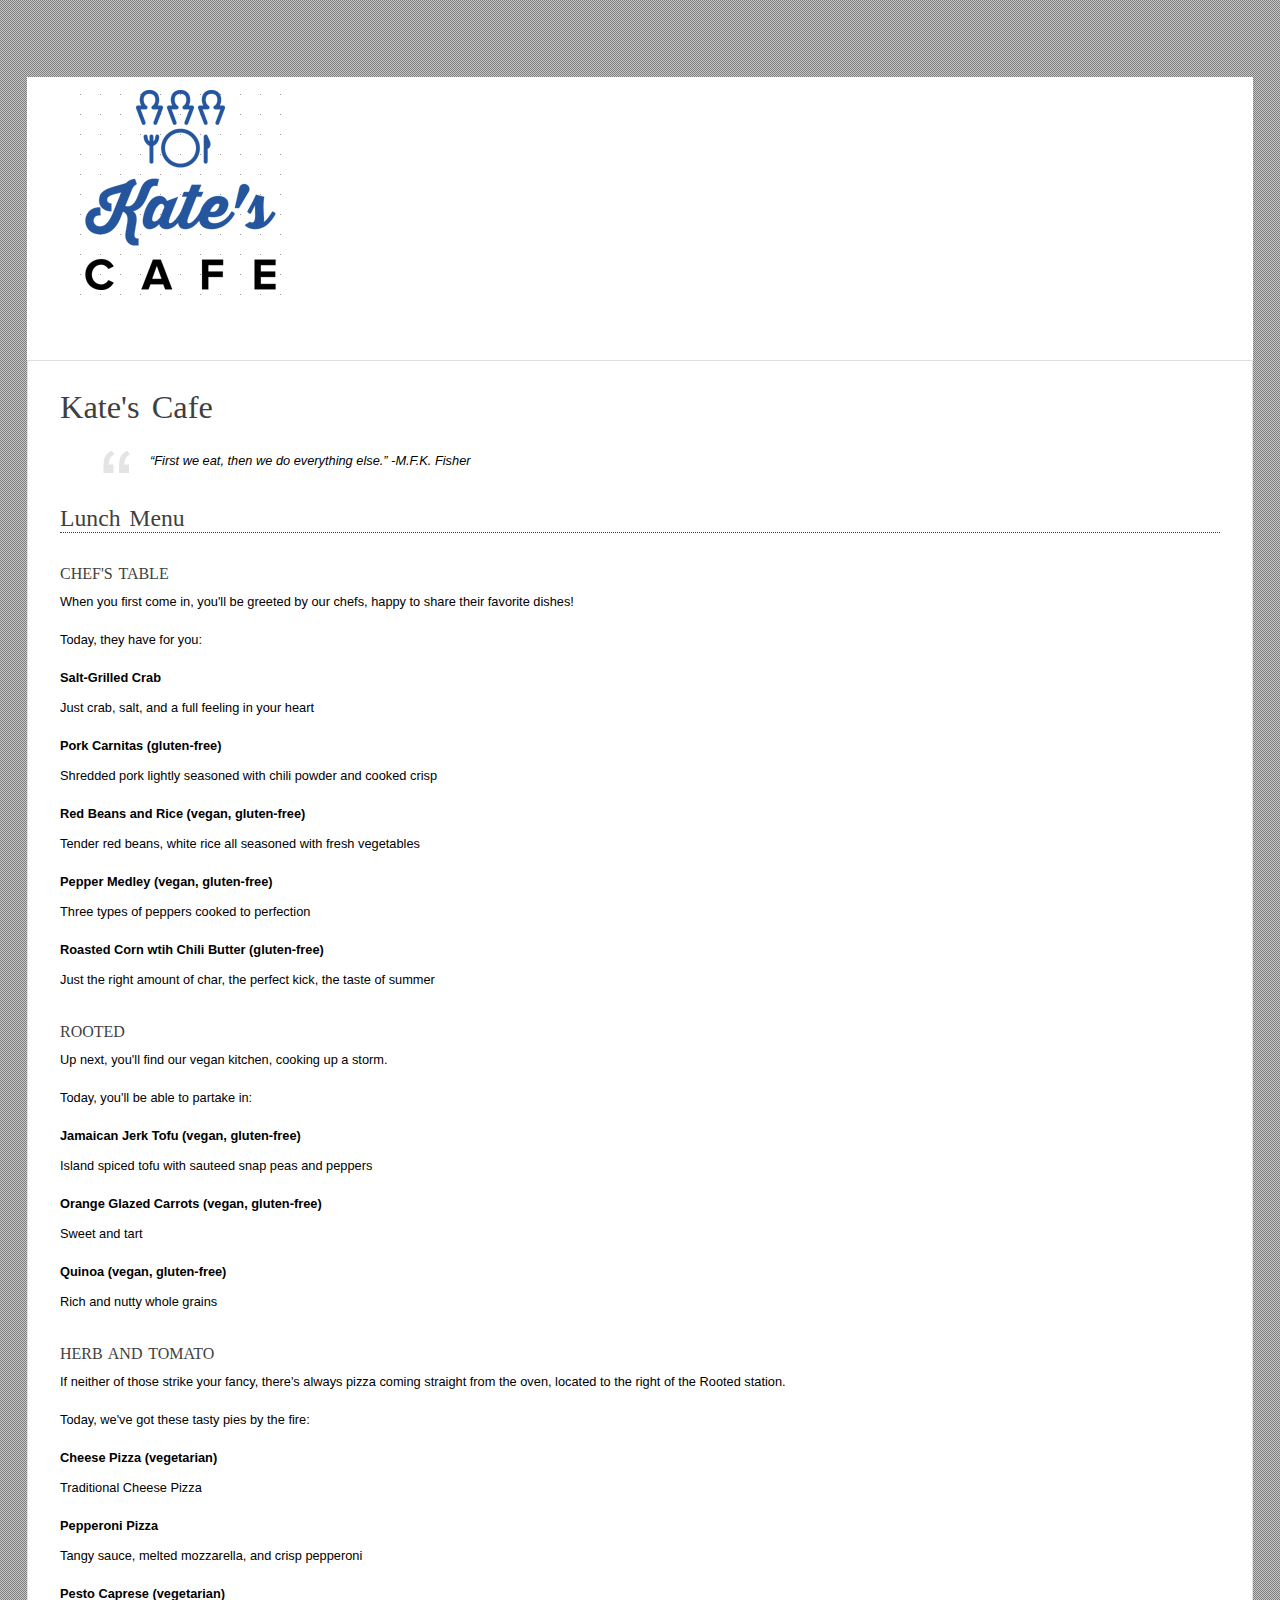
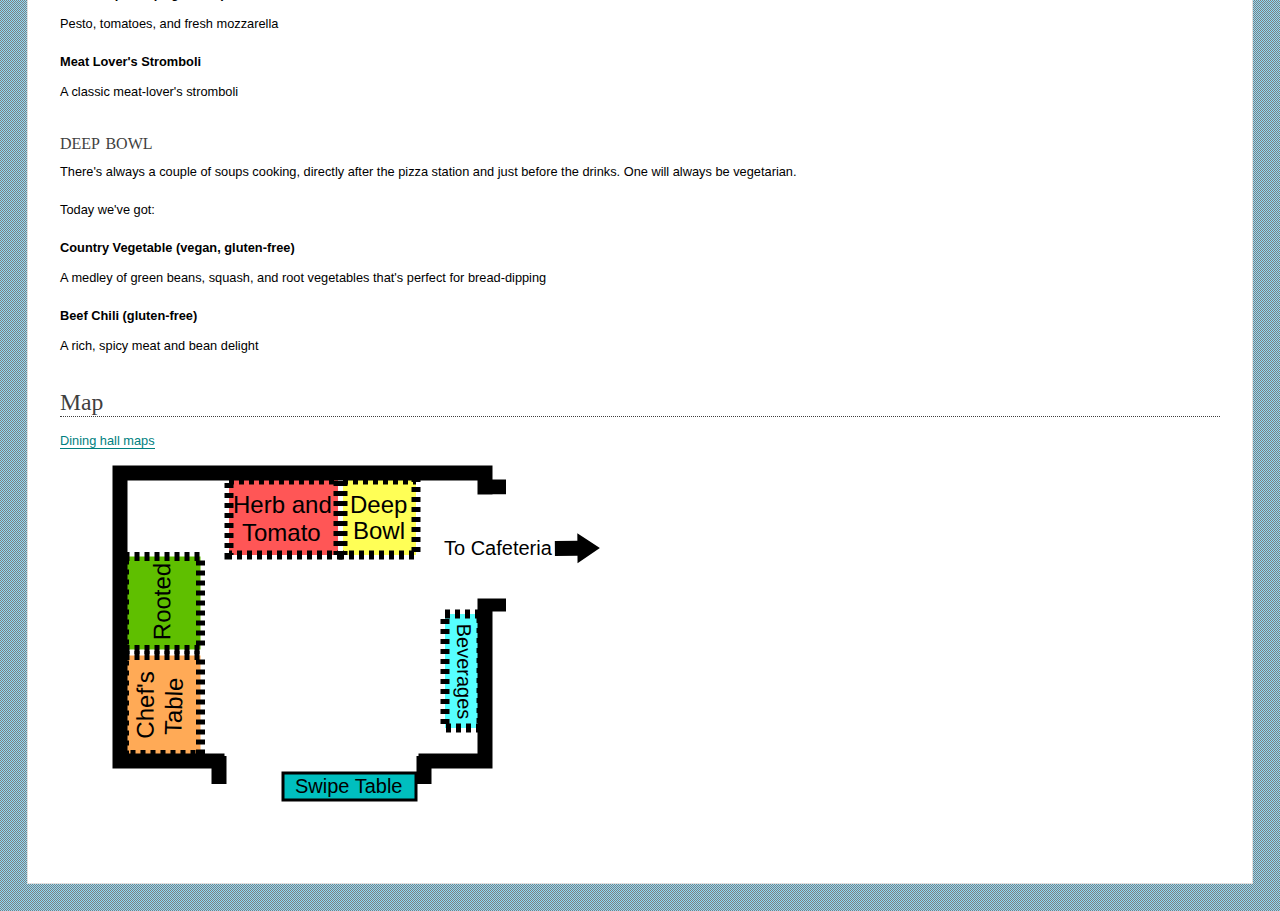
==== docs/index.html @ e051d8a2 "Changed the structure of pretty much everything" ====
<!DOCTYPE html PUBLIC "-//W3C//DTD XHTML 1.0 Transitional//EN" "http://www.w3.org/TR/xhtml1/DTD/xhtml1-transitional.dtd">
<html xmlns="http://www.w3.org/1999/xhtml" lang="en">
<head lang="en">
<link href="default.css" type="text/css" rel="stylesheet" />
<meta content="text/html; charset=iso-8859-1" http-equiv="Content-Type" />
<title>Kate's Cafe Menu</title>
<div class="imgCenter"> <img src="img/kate_cafe.png" alt="Kate's Cafe logo" />
</div>
</head>
<body>
<div id="container">
  <div id="decorative">&nbsp;&nbsp;<br />
  </div>
  <div id="header">
    <h1>Kate's Cafe</h1>
  </div>
  <div id="body">
    <blockquote>&#8220;First we eat, then we do everything else.&#8221; -M.F.K. Fisher</blockquote>
    <h2>Lunch Menu</h2>
    <h3>Chef's Table</h3>
    <p>When you first come in, you'll be greeted by our chefs, happy to share their favorite dishes!</p>
    <p>Today, they have for you:</p>
    <h4>Salt-Grilled Crab</h4>
    <p>Just crab, salt, and a full feeling in your heart</p>
    <h4>Pork Carnitas (gluten-free)</h4>
    <p>Shredded pork lightly seasoned with chili powder and cooked crisp</p>
    <h4>Red Beans and Rice (vegan, gluten-free)</h4>
    <p>Tender red beans, white rice all seasoned with fresh vegetables</p>
    <h4>Pepper Medley (vegan, gluten-free)</h4>
    <p>Three types of peppers cooked to perfection</p>
    <h4>Roasted Corn wtih Chili Butter (gluten-free)</h4>
    <p>Just the right amount of char, the perfect kick, the taste of summer</p>
    <!-- dl>
      <dt><b>Pork Carnitas</b> (gluten-free) </dt>
      <dd>Shredded pork lightly seasoned with chili powder and cooked crispy</dd>
      <dt><b>Red Beans and Rice</b> (vegan, gluten-free)</dt>
      <dd>Tender red beans, white rice all seasoned with fresh vegetables</dd>
      <dt><b>Pepper Medley</b> (vegan, gluten-free)</dt>
      <dd>Three types of peppers cooked to perfection</dd>
      <dt><b>Roasted Corn wtih Chili Butter</b> (gluten-free)</dt>
      <dd>Just the right amount of char, the perfect kick, the taste of summer</dd>
    </dl> -->
    <h3>Rooted</h3>
    <p>Up next, you'll find our vegan kitchen, cooking up a storm.</p>
    <p>Today, you'll be able to partake in:</p>
    <h4>Jamaican Jerk Tofu (vegan, gluten-free)</h4>
    <p>Island spiced tofu with sauteed snap peas and peppers</p>
    <h4>Orange Glazed Carrots (vegan, gluten-free)</h4>
    <p>Sweet and tart</p>
    <h4>Quinoa (vegan, gluten-free)</h4>
    <p>Rich and nutty whole grains</p>
    <!-- <dl>
      <dt><b>Jamaican Jerk Tofu</b> (vegan, gluten-free)</dt>
      <dd>Island spiced tofu with sauteed snap peas and peppers</dd>
      <dt><b>Orange Glazed Carrots</b> (vegan, gluten-free)</dt>
      <dd>Sweet and tart</dd>
      <dt><b>Quinoa</b> (vegan, gluten-free)</dt>
      <dd>Rich and nutty whole grains</dd>
    </dl> -->
    <h3>Herb and Tomato</h3>
    <p>If neither of those strike your fancy, there's always pizza coming straight from the oven, located to the right of the Rooted station.</p>
    <p>Today, we've got these tasty pies by the fire:</p>
    <h4>Cheese Pizza (vegetarian)</h4>
    <p>Traditional Cheese Pizza</p>
    <h4>Pepperoni Pizza</h4>
    <p>Tangy sauce, melted mozzarella, and crisp pepperoni</p>
    <h4>Pesto Caprese (vegetarian)</h4>
    <p>Pesto, tomatoes, and fresh mozzarella</p>
    <h4>Meat Lover's Stromboli</h4>
    <p>A classic meat-lover's stromboli</p>
    <!-- <dl>
      <dt><b>Cheese Pizza</b> (vegetarian)</dt>
      <dd>Traditional Cheese Pizza</dd>
      <dt><b>Pepperoni Pizza</b></dt>
      <dd>Tangy sauce, melted mozzarella, and crisp pepperoni</dd>
      <dt><b>Pesto Caprese</b> (vegetarian)</dt>
      <dd>Pesto, tomatoes, and fresh mozzarella</dd>
      <dt><b>Meat Lover's Stromboli</b></dt>
      <dd>A classic meat-lover's stromboli</dd>
    </dl> -->
    <h3>Deep Bowl</h3>
    <p>There's always a couple of soups cooking, directly after the pizza station and just before the drinks. One will always be vegetarian.</p>
    <p>Today we've got:</p>
    <h4>Country Vegetable (vegan, gluten-free)</h4>
    <p>A medley of green beans, squash, and root vegetables that's perfect for bread-dipping</p>
    <h4>Beef Chili (gluten-free)</h4>
    <p>A rich, spicy meat and bean delight</p>
    <!-- <dl>
      <dt><b>Country Vegetable</b> (vegan, gluten-free)</dt>
      <dd>A medley of green beans, squash, and root vegetables that's perfect for bread-dipping</dd>
      <dt><b>Beef Chili</b> (gluten-free)</dt>
      <dd>A rich, spicy meat and bean delight</dd>
    </dl> -->
    <h2>Map</h2>
    <a href="maps.html" title="Go to maps of service area and dining area - opens in a new window" target="_blank">Dining hall maps</a>
    <div class="img"> <img src="img/map.svg" alt="Cartoon map of food service area. If approaching from the main entrance and the swipe table, the first station on the left is Chef's Table. Past that is the Rooted station. Along the back wall is Herb and Tomato, then Deep Bowl. The right wall has the beverage table closer to the swipe table and then an exit to the cafeteria." title="Cartoon map of food service area. If approaching from the main entrance and the swipe table, the first station on the left is Chef's Table. Past that is the Rooted station. Along the back wall is Herb and Tomato, then Deep Bowl. The right wall has the beverage table closer to the swipe table and then an exit to the cafeteria."/></div>
  </div>
</div>
</body>
</html>
---- docs/default.css ----
/*Desire2Learn Inc.*/
/*Classic Contemporary Template*/
/*November 2010*/

/* Layout elements */

html { 
	background-color: #888; 
	background-image: url("img/bg.png");
	padding: 27px;
}
	  
#container {
	border: 1px solid #DFDFDF;
	margin-bottom: 0;
	padding: 13px 32px;
}

#header{
	margin: 0;
	padding: 0;
}

#body{
	margin: 0;
	padding: 0;
}

.img{
	margin: 6px 0 16px 0;
	padding: 0;
}

.imgRight{
	width:70%;
	display: inline;
	float: right;
}

.imgLeft{
	margin: 6px 0 16px 0;
	padding: 0;
	float: left;
	padding-right: 27px;
}

.imgCenter{
	margin: 50px 50px 50px 50px;
	padding: 0;
	float: center;
}

#footer{
	clear: both; 
	margin: 0;
	padding: 0;
	padding-top: 20px;
	text-align: center;
}

#footnotes{
	border-top: dashed 1px #444;
	border-bottom: dashed 1px #444;
	clear: both; 
	margin: 0;
	padding: 0;
	font-size: 0.92em;
}

.footnote{
	margin-left: 0;
	padding: 0 0 1px 19px;
	font-size: 0.92em;
}

/* Text elements */

body {
	background-color: #FFF; 
	font-family: Trebuchet MS, Verdana, sans-serif;
	font-size: 0.8em;
	margin:0 auto; 
	padding:0; 
	text-align:left;
}

h1 {
	margin-top: 0;
	margin-bottom: 16px;
	text-align: left;
	text-indent: 0;
	word-spacing: 0.125em;
	font-family: Georgia, serif;
	font-style: normal;
	font-weight: normal;
	font-size: 2.53em;
	color: #3f3f3f;
	letter-spacing: 0;
	text-decoration: none;
}
	
h2 {
	margin-top: 32px;
	margin-bottom: 16px;
	text-align: left;
	text-indent: 0;
	word-spacing: 0.125em;
	font-family: Georgia, serif;
	font-style: normal;
	font-weight: normal;
	font-size: 1.85em;
	color: #3f3f3f;
	letter-spacing: 0;
	text-decoration: none;
	border-bottom: dotted 1px;
	clear: both;
}
	   
h3 {
	margin-top: 32px;
	margin-bottom: 8px;
	text-align: left;
	word-spacing: 0.125em;
	font-family: Georgia, serif;
	font-style: normal;
	font-weight: normal;
	font-size: 1.25em;
	color: #3f3f3f;
	letter-spacing: 0;
	text-decoration: none;
	text-transform: uppercase;
	clear: both;
}

h4 {
	text-indent: 0; 
	margin-top: 8px; 
	margin-bottom: 16px;  
	line-height: 22px;
	font-style: normal; 
	font-weight: normal; 
	text-decoration: none;
	margin: 0 0 0 0;
	padding: 0 0 0 0;
	font-weight: bold;
}

code{
	font-size: 9pt;
}

blockquote {
	margin: 22px 40px;
	upadding: 3px;
	color: #000;
	font-style: italic;
	padding: 5px 50px;
	background: transparent url("img/blockquote.png") no-repeat 0 0;
}

strong {
	word-spacing: 0;
	font-family: Arial, sans-serif;
	font-weight: bold;
}

em {
	font-style: italic;
	font-weight: normal;
	font-family: Georgia, serif;
}

a:link { 
	color: #008080;
	border-bottom: 1px solid #008080;
	text-decoration: none;
}
		
a:visited { 
	color: #008080;
	border-bottom: 1px solid #008080;
	text-decoration: none; 
}
		   
a:hover { 
	color:#000; 
	background-color: #F4F2E4;
	border-bottom: 1px solid #888;
	text-decoration: none;
}

a:active { 
	color:#000; 
	background-color: #F4F2E4;
	border-bottom: 1px solid #888;
	text-decoration: none;
}

p {   
	text-indent: 0; 
	margin-top: 8px; 
	margin-bottom: 16px;  
	line-height: 22px;
	font-style: normal; 
	font-weight: normal; 
	text-decoration: none; 
}

p.emphasis{
	background-color: #FFFFCC;
}

p.caption {
	margin: 0;
	padding: 0;
	font-size: 0.95em;
	clear: both;
}

caption{
	font-size: 0.95em;
}
		
p.note {
	text-align: left;
	text-indent: 0;
	padding: 8px;
	background-color: #F8F8DC;
	font-size: 1em;
	text-decoration: none;
	line-height: 19px;
	border-top: 1px dashed #999;
	border-bottom: 1px dashed #999;
}

img { 
	border: none;
}

/* Lists */

ul {
	text-align: left;
	font-size: 1em;
	list-style-type: circle;
	list-style-position: outside;
    padding-bottom: 5px;
}

ol {
	text-align: left;
	font-size: 1em;
	list-style-position: outside;
	padding-bottom: 5px;
}
	
li {
	margin: 6px 0;
}

dl {
	text-align: left;
	font-size: 1em;
	padding: 1px 0 13px 26px;
}

dt {

	margin: 0 0 0 0;
	padding: 0 0 0 0;
	font-weight: bold;
}

dd {

	margin: 0 0 10px 0;
	padding: 0 0 0 0;
}

/* Spans */

span.new { 
	font-family: Verdana, Arial, sans-serif;
	font-size: 0.85em; 
	color: #A81400; 
	letter-spacing: 0; 
	font-style: bold; 
	font-weight: bold; 
	text-decoration: none;
}

span.note { 
	word-spacing: 0.250em;
    font-family: Verdana, sans-serif; 
	font-style: bold;
	font-weight: bold;
	font-size: 1em;
	color: #A81400;
	letter-spacing: 0;
	text-decoration: none;
	text-transform: uppercase;
}

/* Tables */

table {
	margin: 6px 0 12px 0;
	width: 100%;
	border-collapse: collapse;
	border-bottom: 2px solid #666;
}

th {
	background-color: #B8DCDB;
	font-weight: bold;
	vertical-align: top;
	border: 1px solid #888888;
	padding: 5px;
	font-size: 1em;
	color: #000;
}


td {
	border-collapse: collapse;
	padding: 5px;
	vertical-align: top;
	border: 1px solid #888888;
	font-size: 1em;
	color: #30302F;
	width: auto;
}

tr {
	border-collapse: collapse;
	padding: 5px;
	margin: 0;
	vertical-align: top;
}
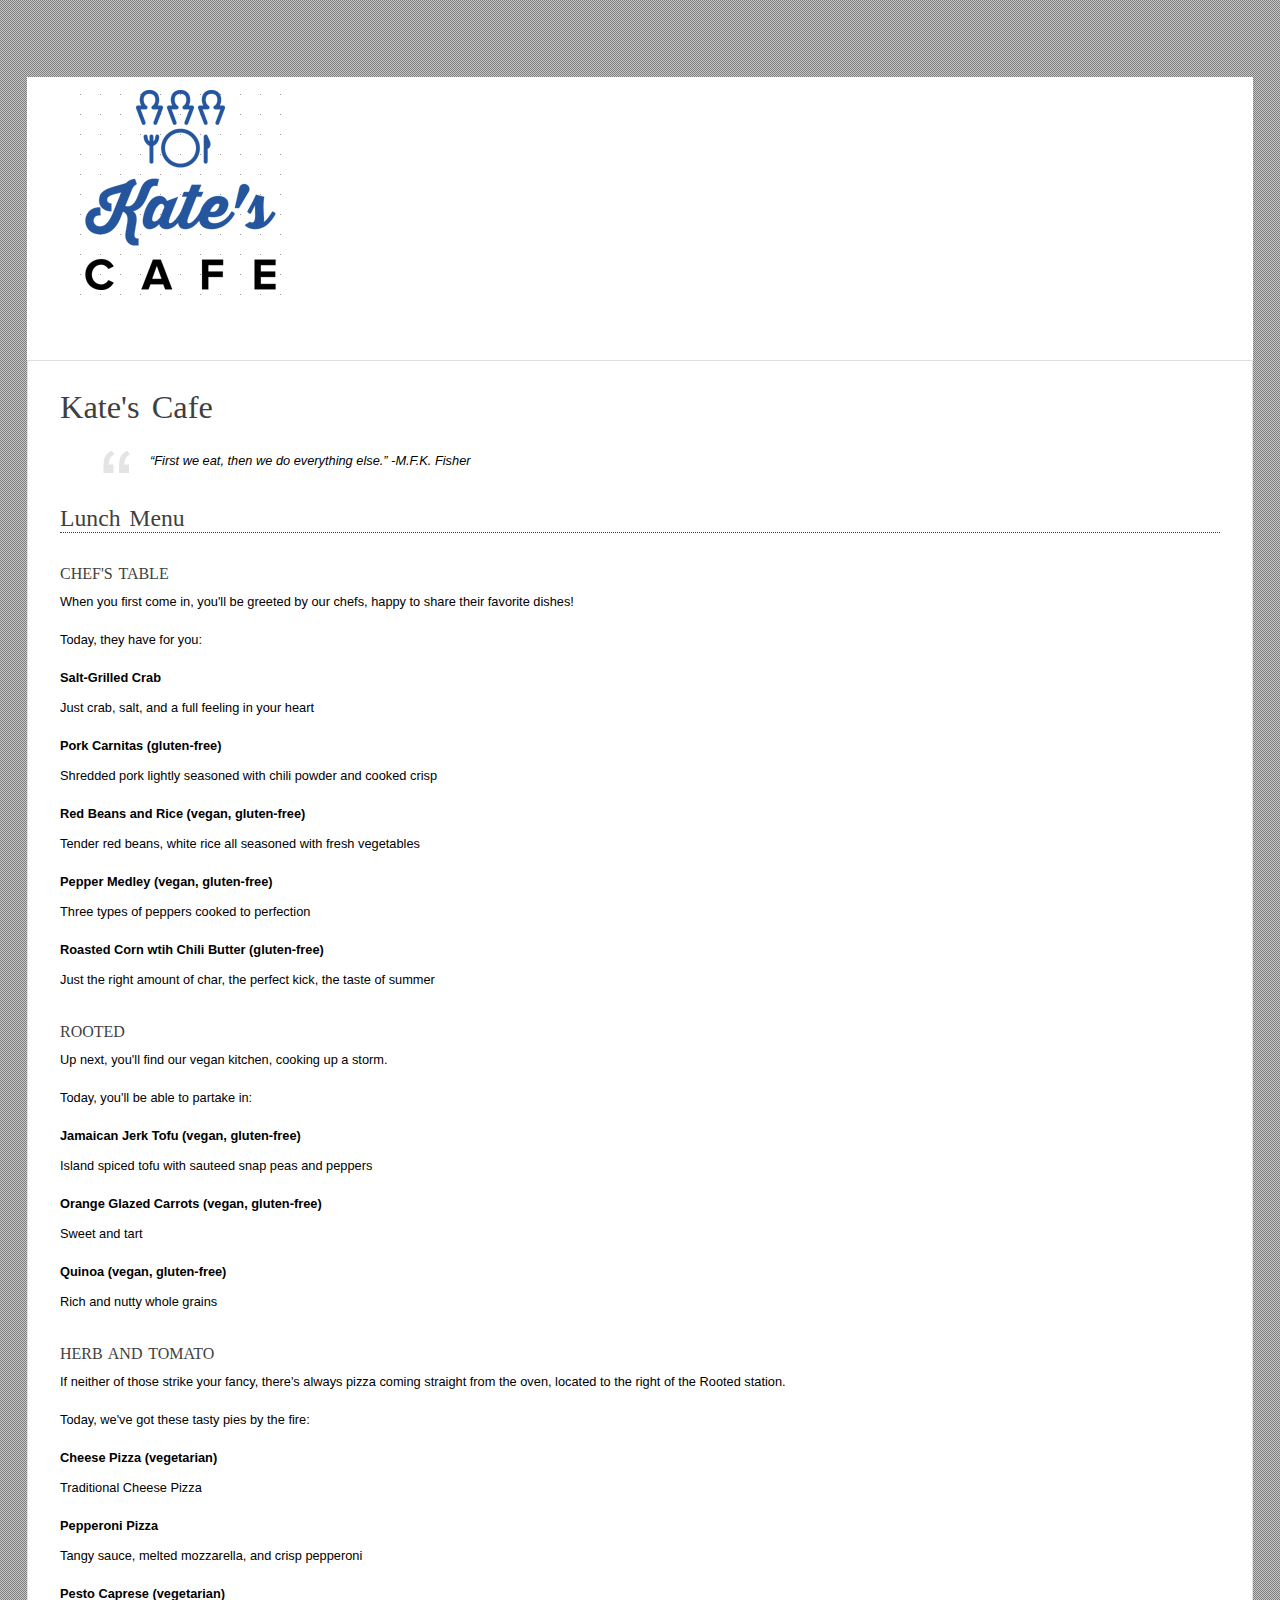
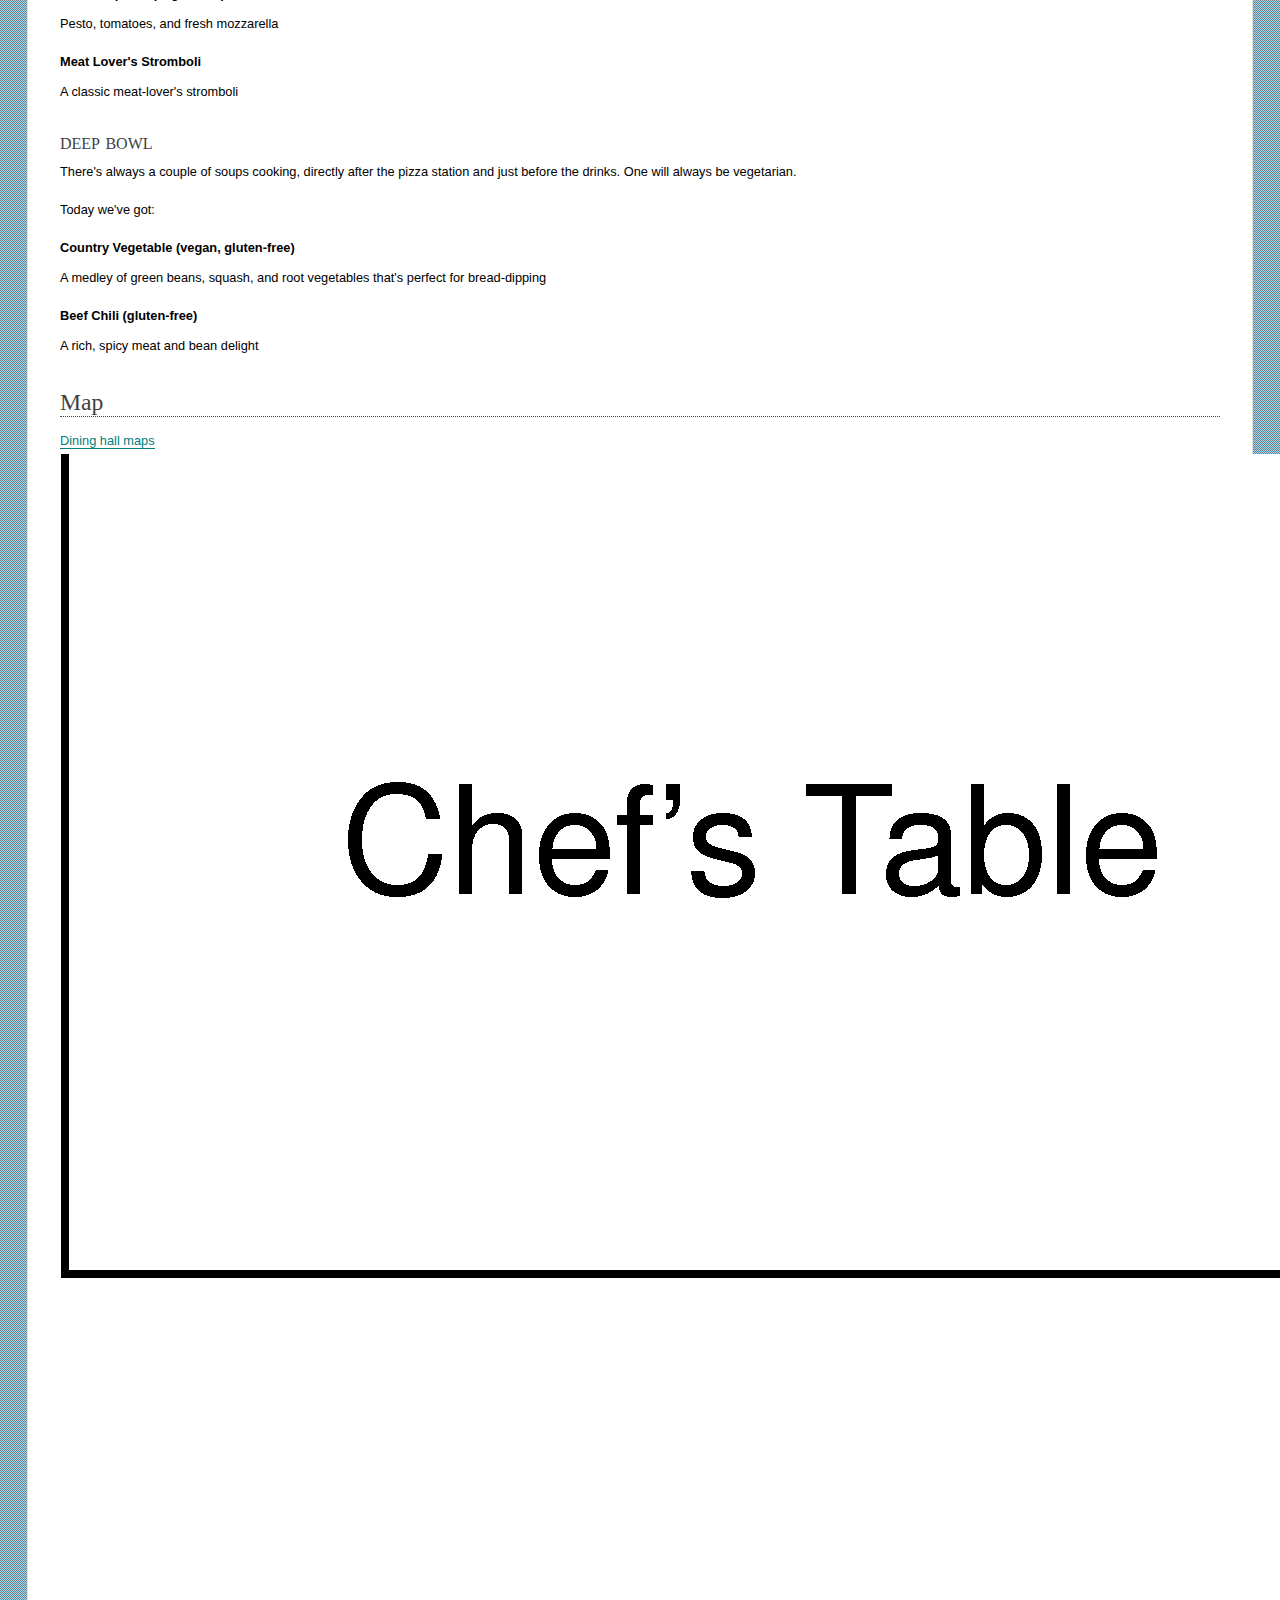
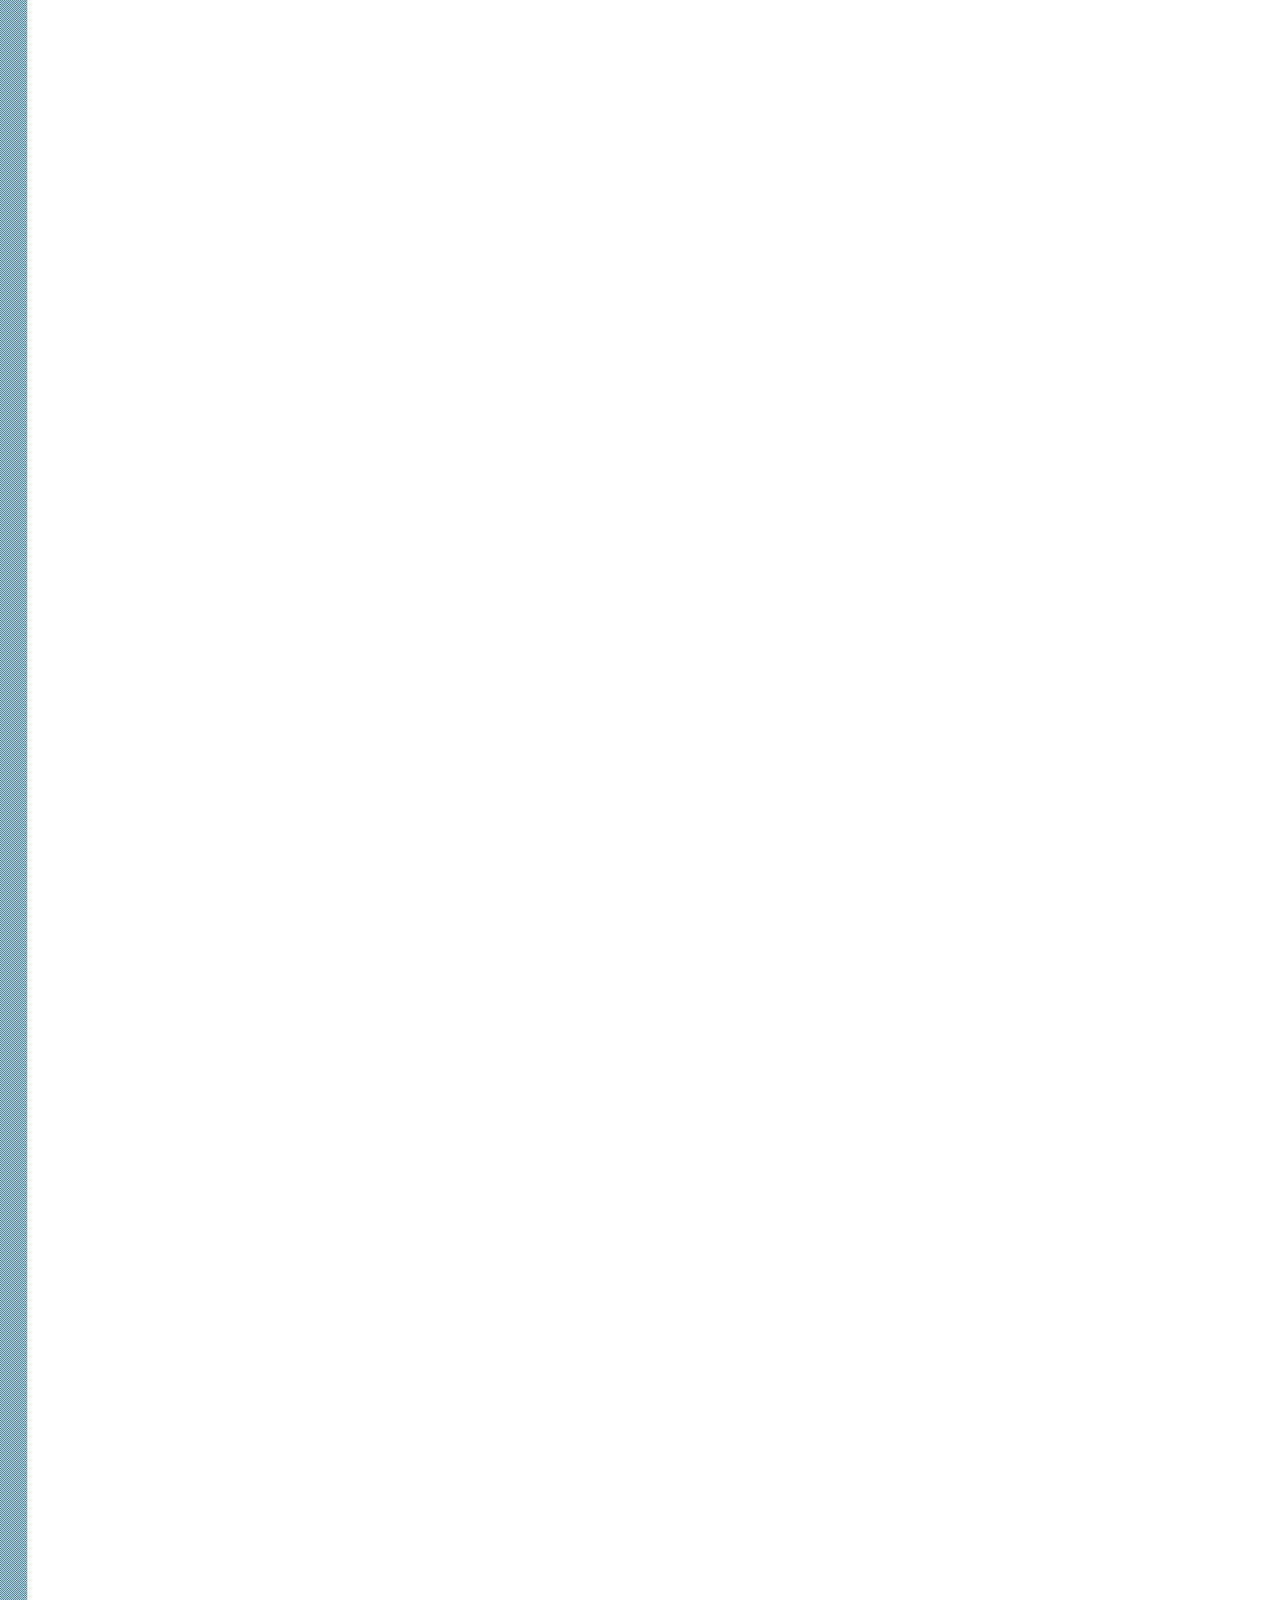
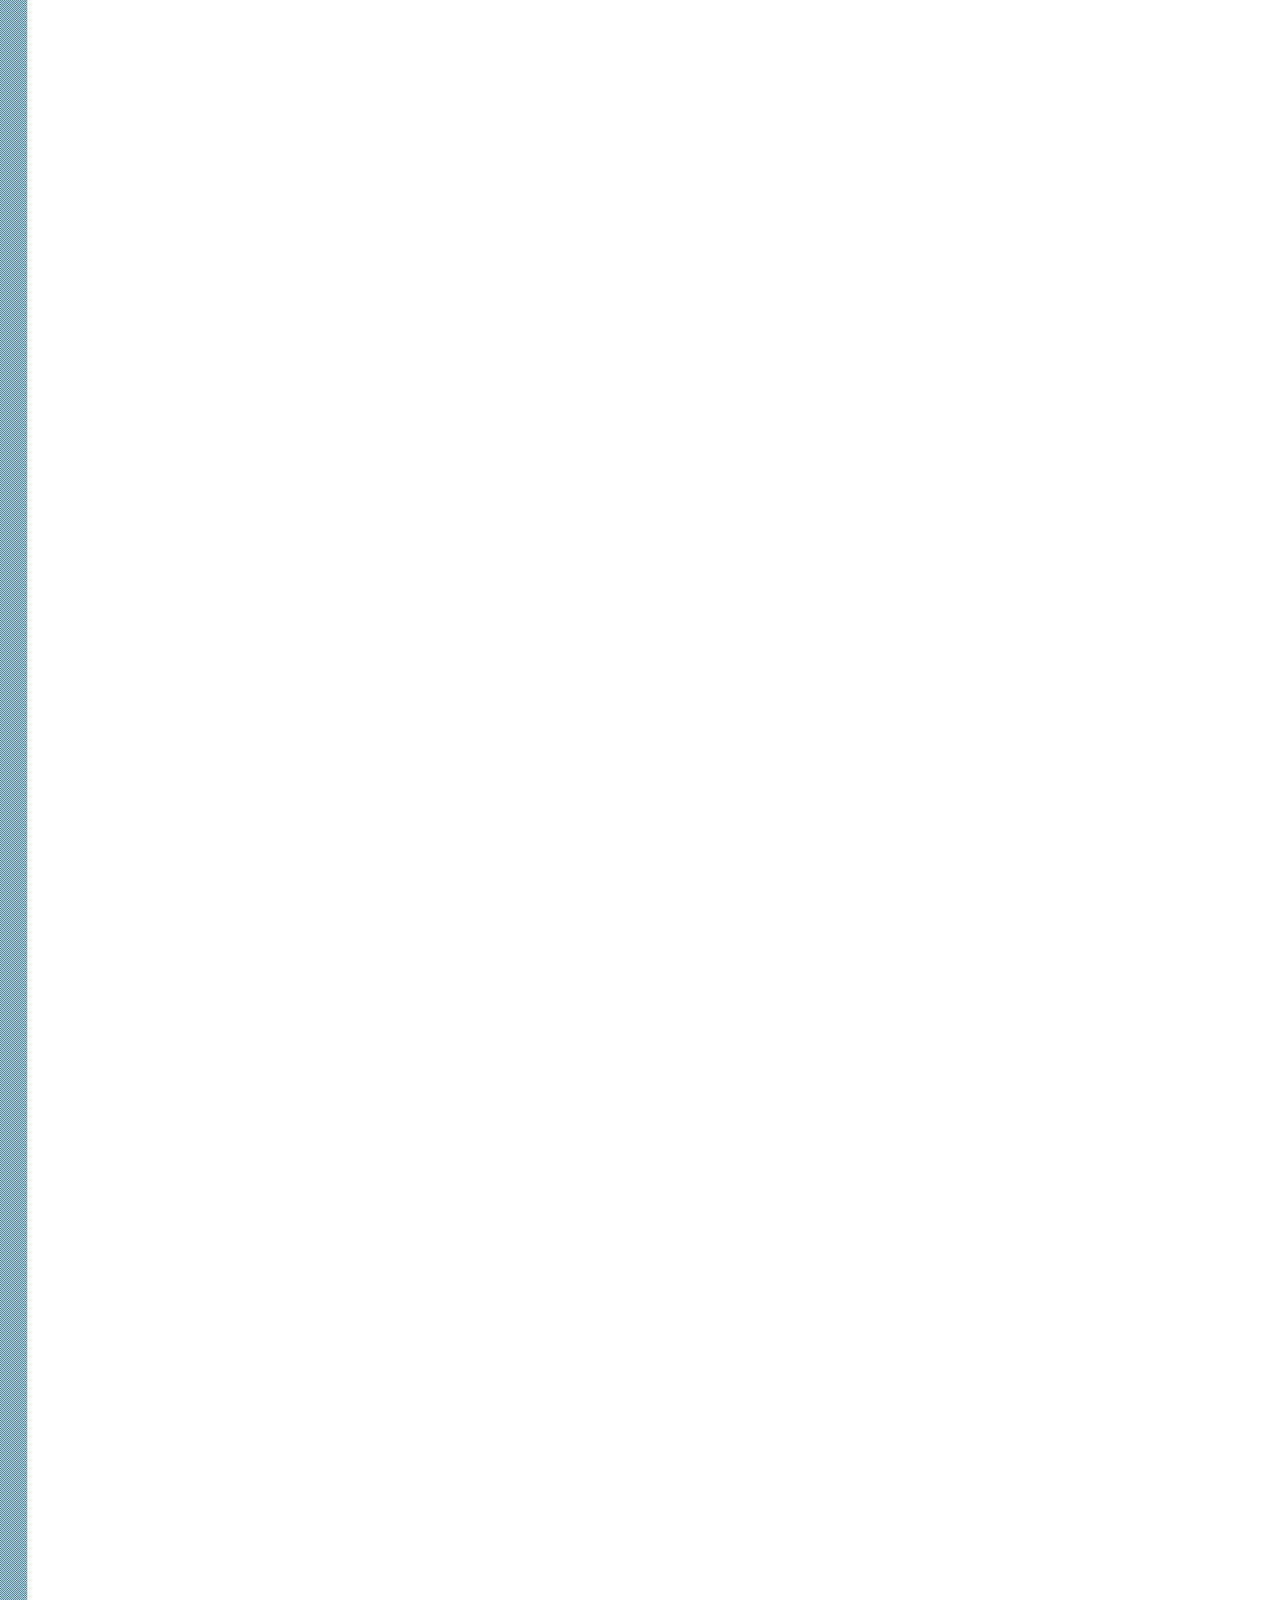
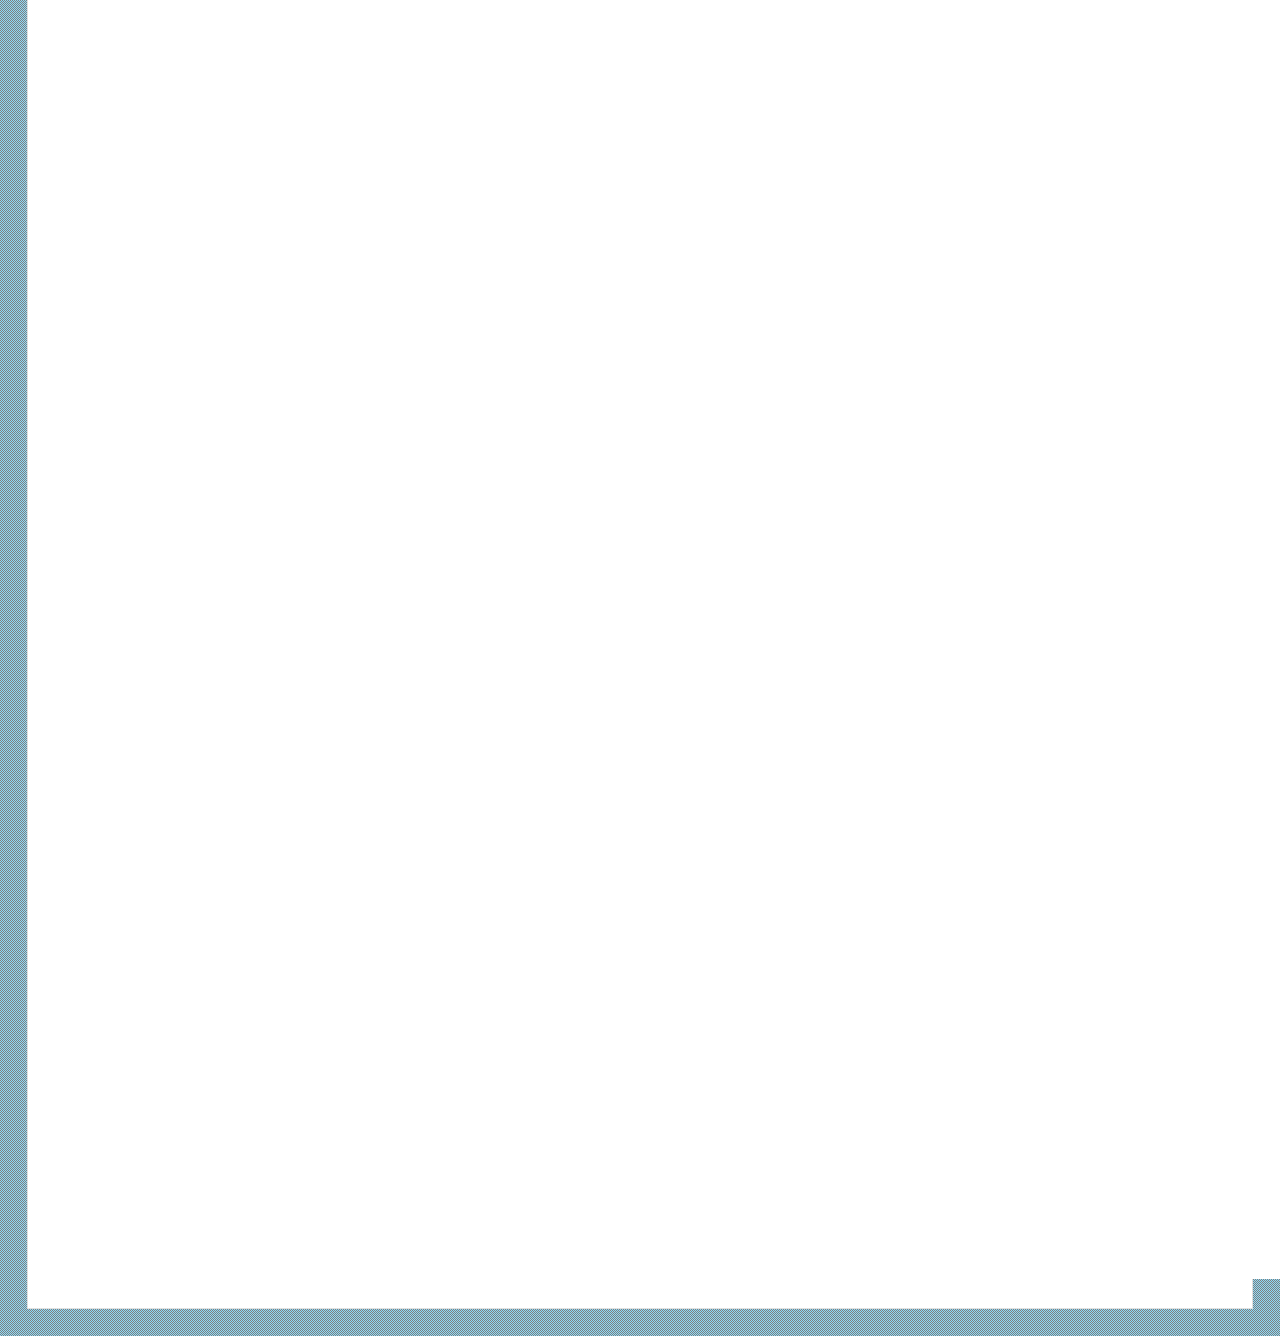
==== commit bf5d818a: "Commiting all files to be boot-strapped" ====
--- a/docs/index.html
+++ b/docs/index.html
@@ -93,7 +93,7 @@
     </dl> -->
     <h2>Map</h2>
     <a href="maps.html" title="Go to maps of service area and dining area - opens in a new window" target="_blank">Dining hall maps</a>
-    <div class="img"> <img src="img/map.svg" alt="Cartoon map of food service area. If approaching from the main entrance and the swipe table, the first station on the left is Chef's Table. Past that is the Rooted station. Along the back wall is Herb and Tomato, then Deep Bowl. The right wall has the beverage table closer to the swipe table and then an exit to the cafeteria." title="Cartoon map of food service area. If approaching from the main entrance and the swipe table, the first station on the left is Chef's Table. Past that is the Rooted station. Along the back wall is Herb and Tomato, then Deep Bowl. The right wall has the beverage table closer to the swipe table and then an exit to the cafeteria."/></div>
+    <div class="img"> <img src="img/Floor_Plan.png" alt="Cartoon map of food service area. Entering from the left of the picture, with the stations on your left, the first station is Chef's Table. Past that is the Rooted station, followed by Herb and Tomato, and finally Deep Bowl. Past this leads to the seating area, right along one of the long tables. There are two long tables running in parallel. Beneath that is a mezzanine with four square tables, accessed by a ramp to the far right."/></div>
   </div>
 </div>
 </body>
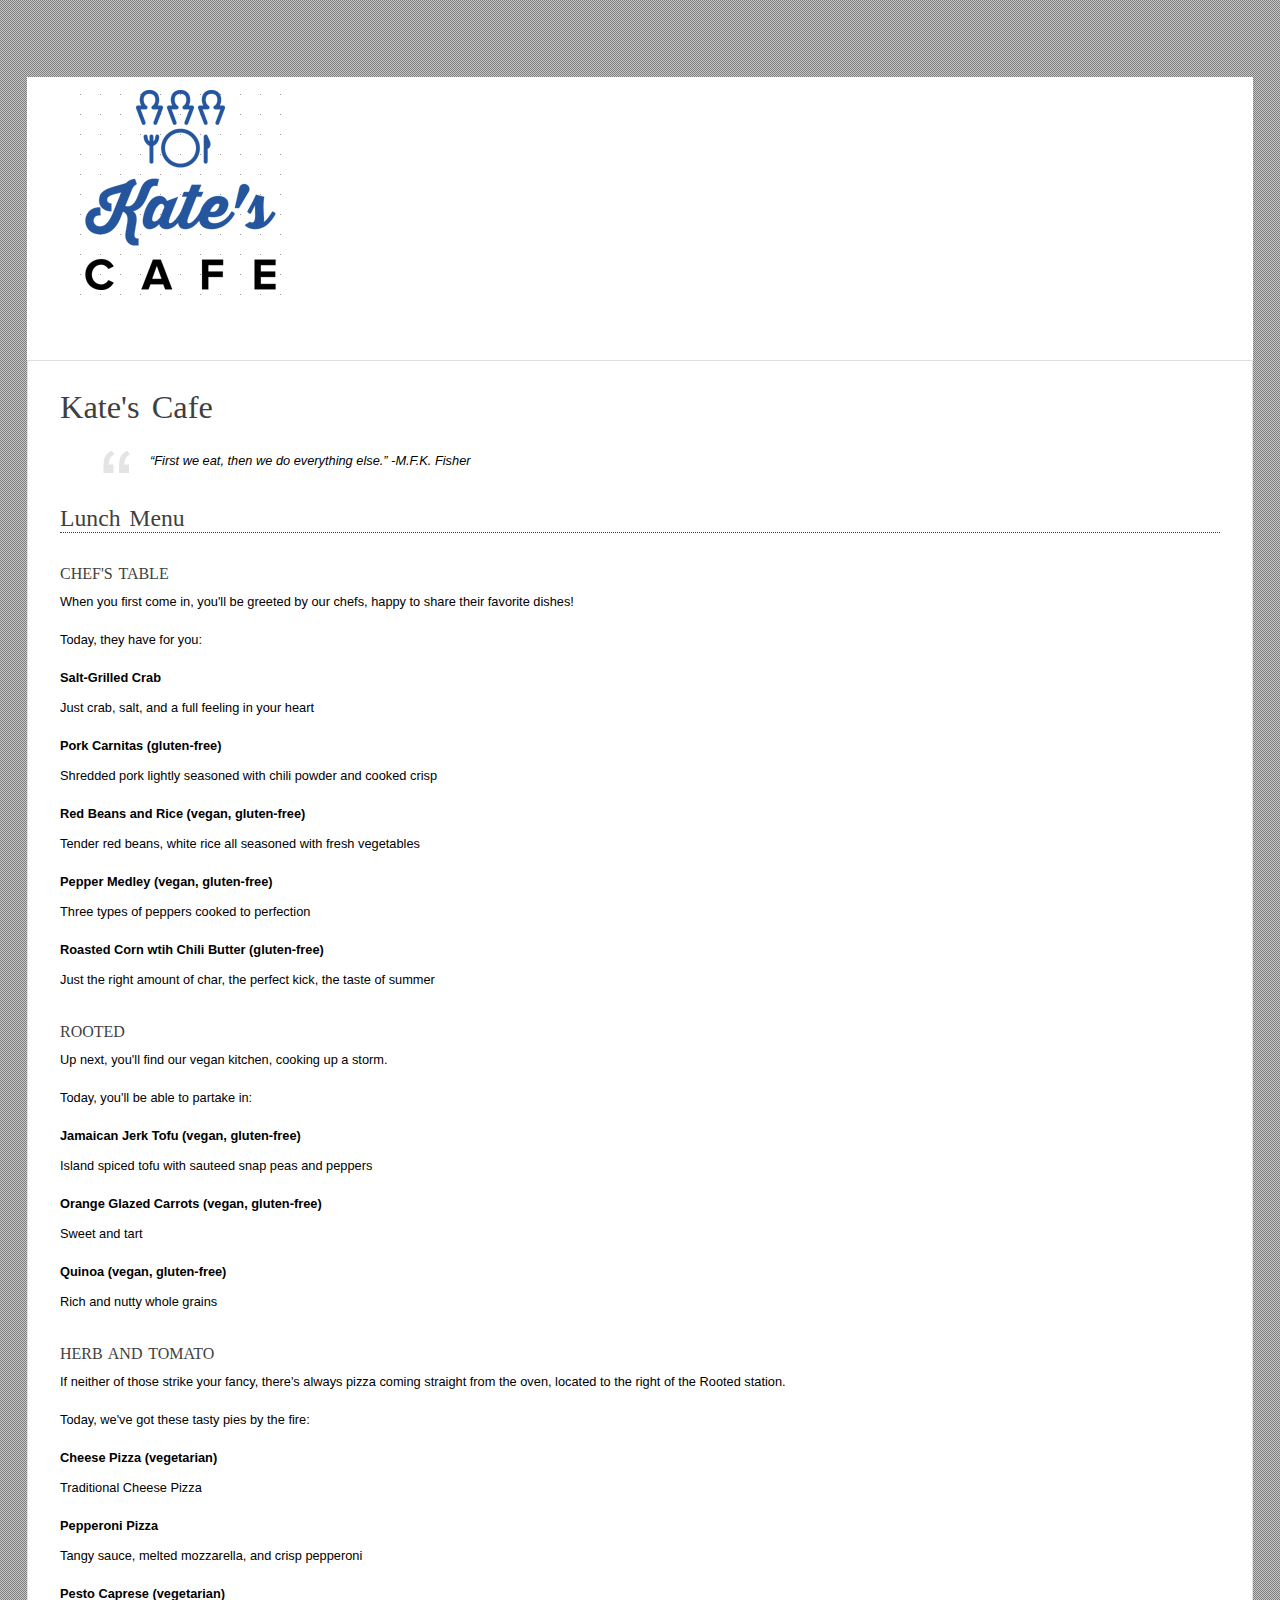
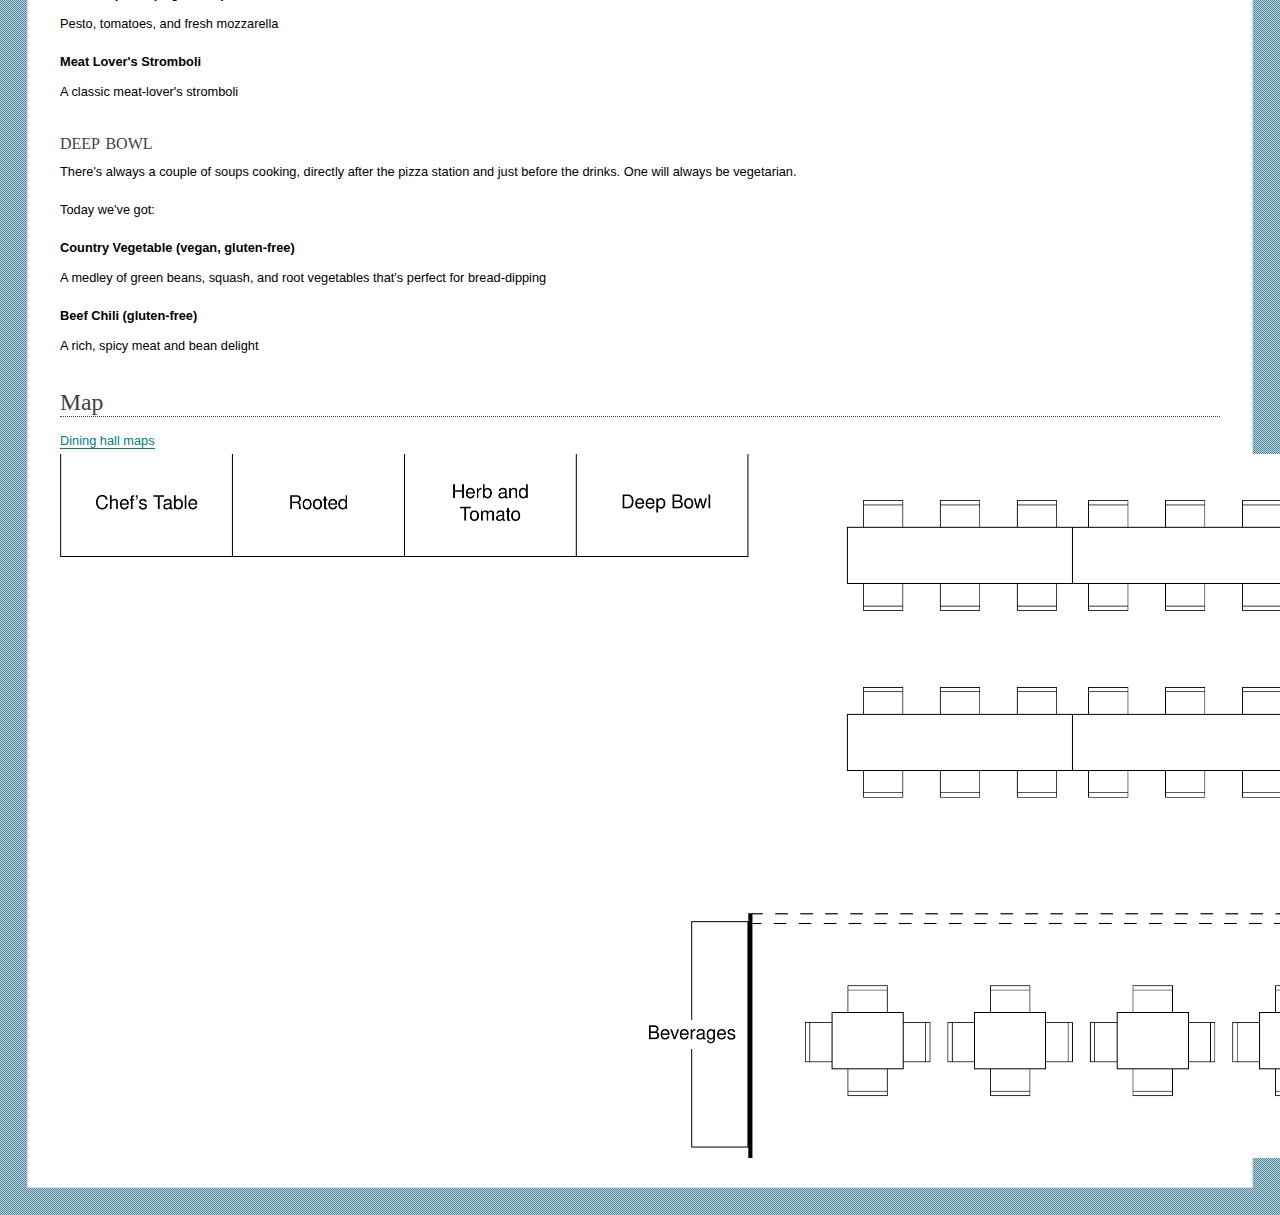
==== commit 6e95be54: "Resized images" ====
--- a/docs/index.html
+++ b/docs/index.html
@@ -93,7 +93,7 @@
     </dl> -->
     <h2>Map</h2>
     <a href="maps.html" title="Go to maps of service area and dining area - opens in a new window" target="_blank">Dining hall maps</a>
-    <div class="img"> <img src="img/Floor_Plan.png" alt="Cartoon map of food service area. Entering from the left of the picture, with the stations on your left, the first station is Chef's Table. Past that is the Rooted station, followed by Herb and Tomato, and finally Deep Bowl. Past this leads to the seating area, right along one of the long tables. There are two long tables running in parallel. Beneath that is a mezzanine with four square tables, accessed by a ramp to the far right."/></div>
+    <div class="img"> <img src="img/Floor_Plan.png" alt="Cartoon map of food service area. Entering from the left of the picture, with the stations on your left, the first station is Chef's Table. Past that is the Rooted station, followed by Herb and Tomato, and finally Deep Bowl. Past this leads to the seating area, right along one of the long tables. There are two long tables running in parallel. Beneath that is a mezzanine with four square tables, accessed by a ramp to the far right." width = 1500/></div>
   </div>
 </div>
 </body>
--- a/docs/default.css
+++ b/docs/default.css
@@ -29,6 +29,13 @@
 .img{
 	margin: 6px 0 16px 0;
 	padding: 0;
+}
+
+.resize{
+	margin: 6px 0 16px 0;
+	padding: 0;
+	max-width:50%;
+	max-height: 50%;
 }
 
 .imgRight{
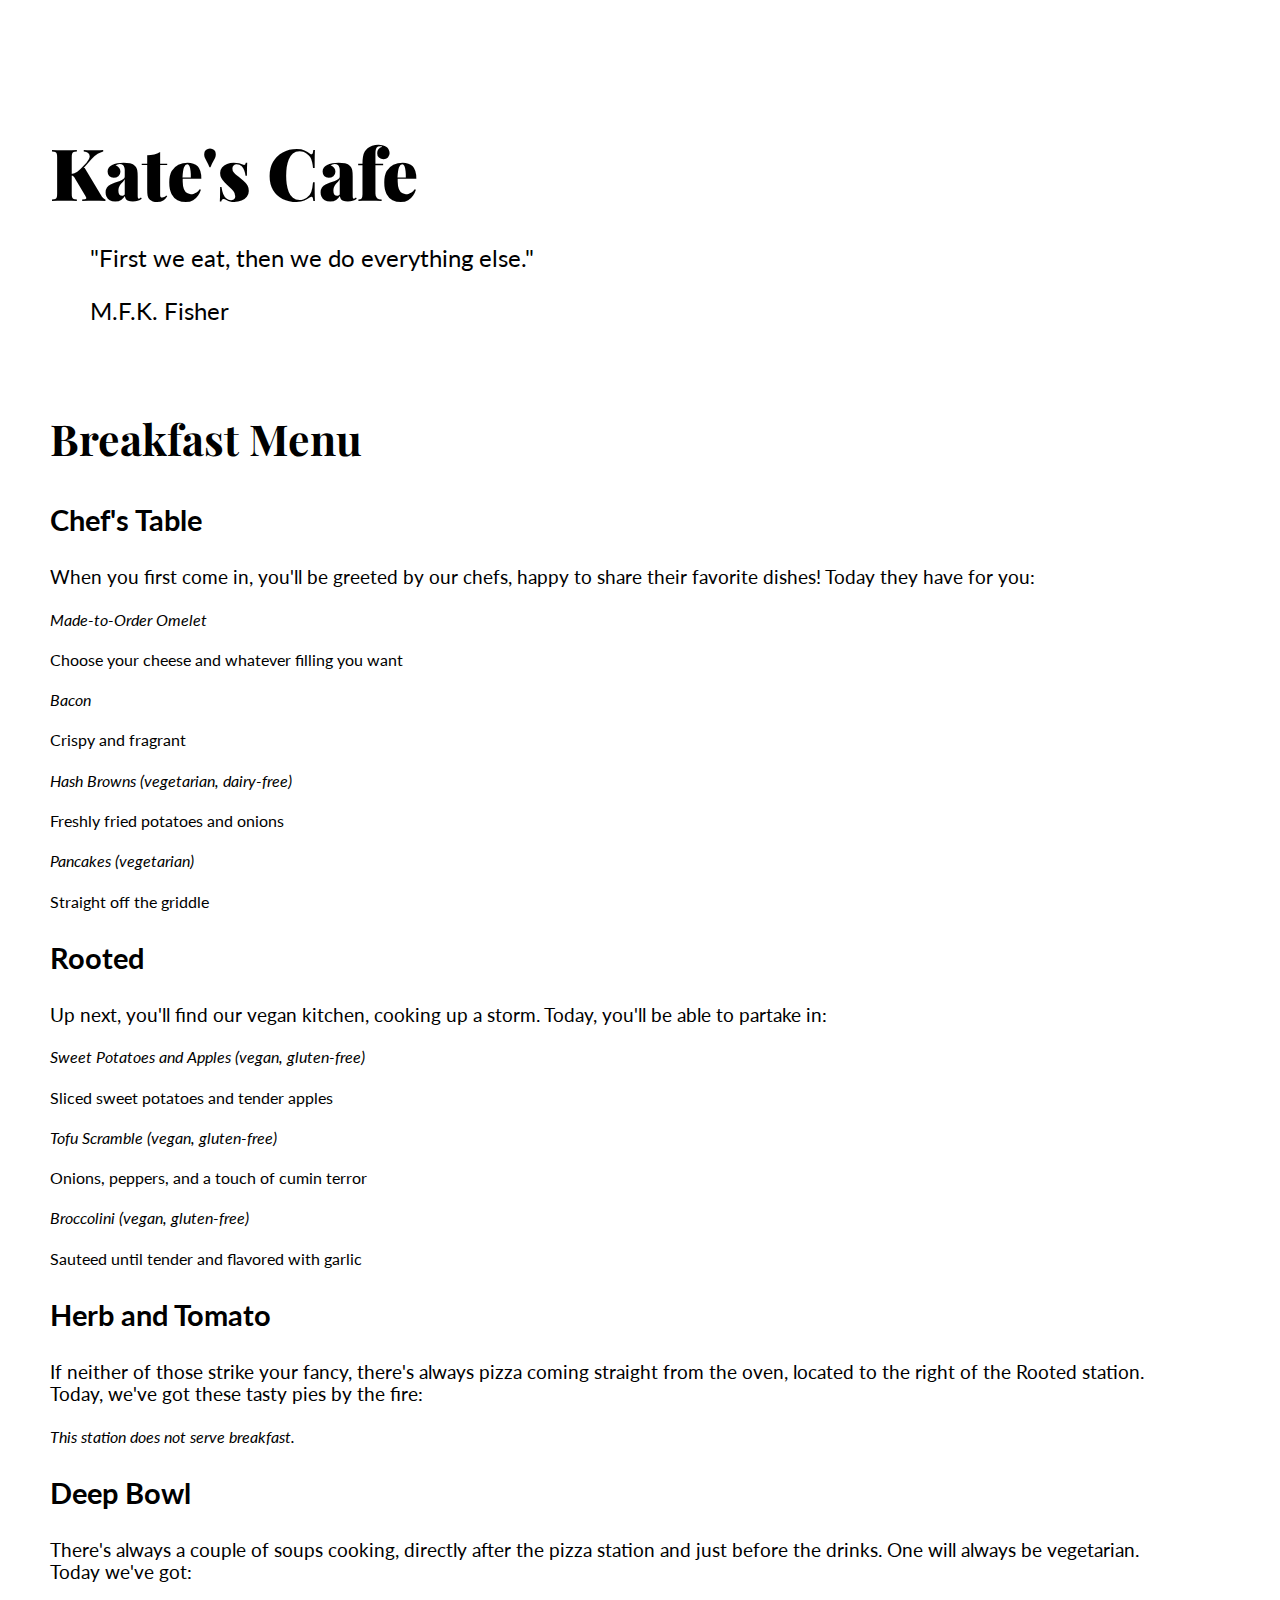
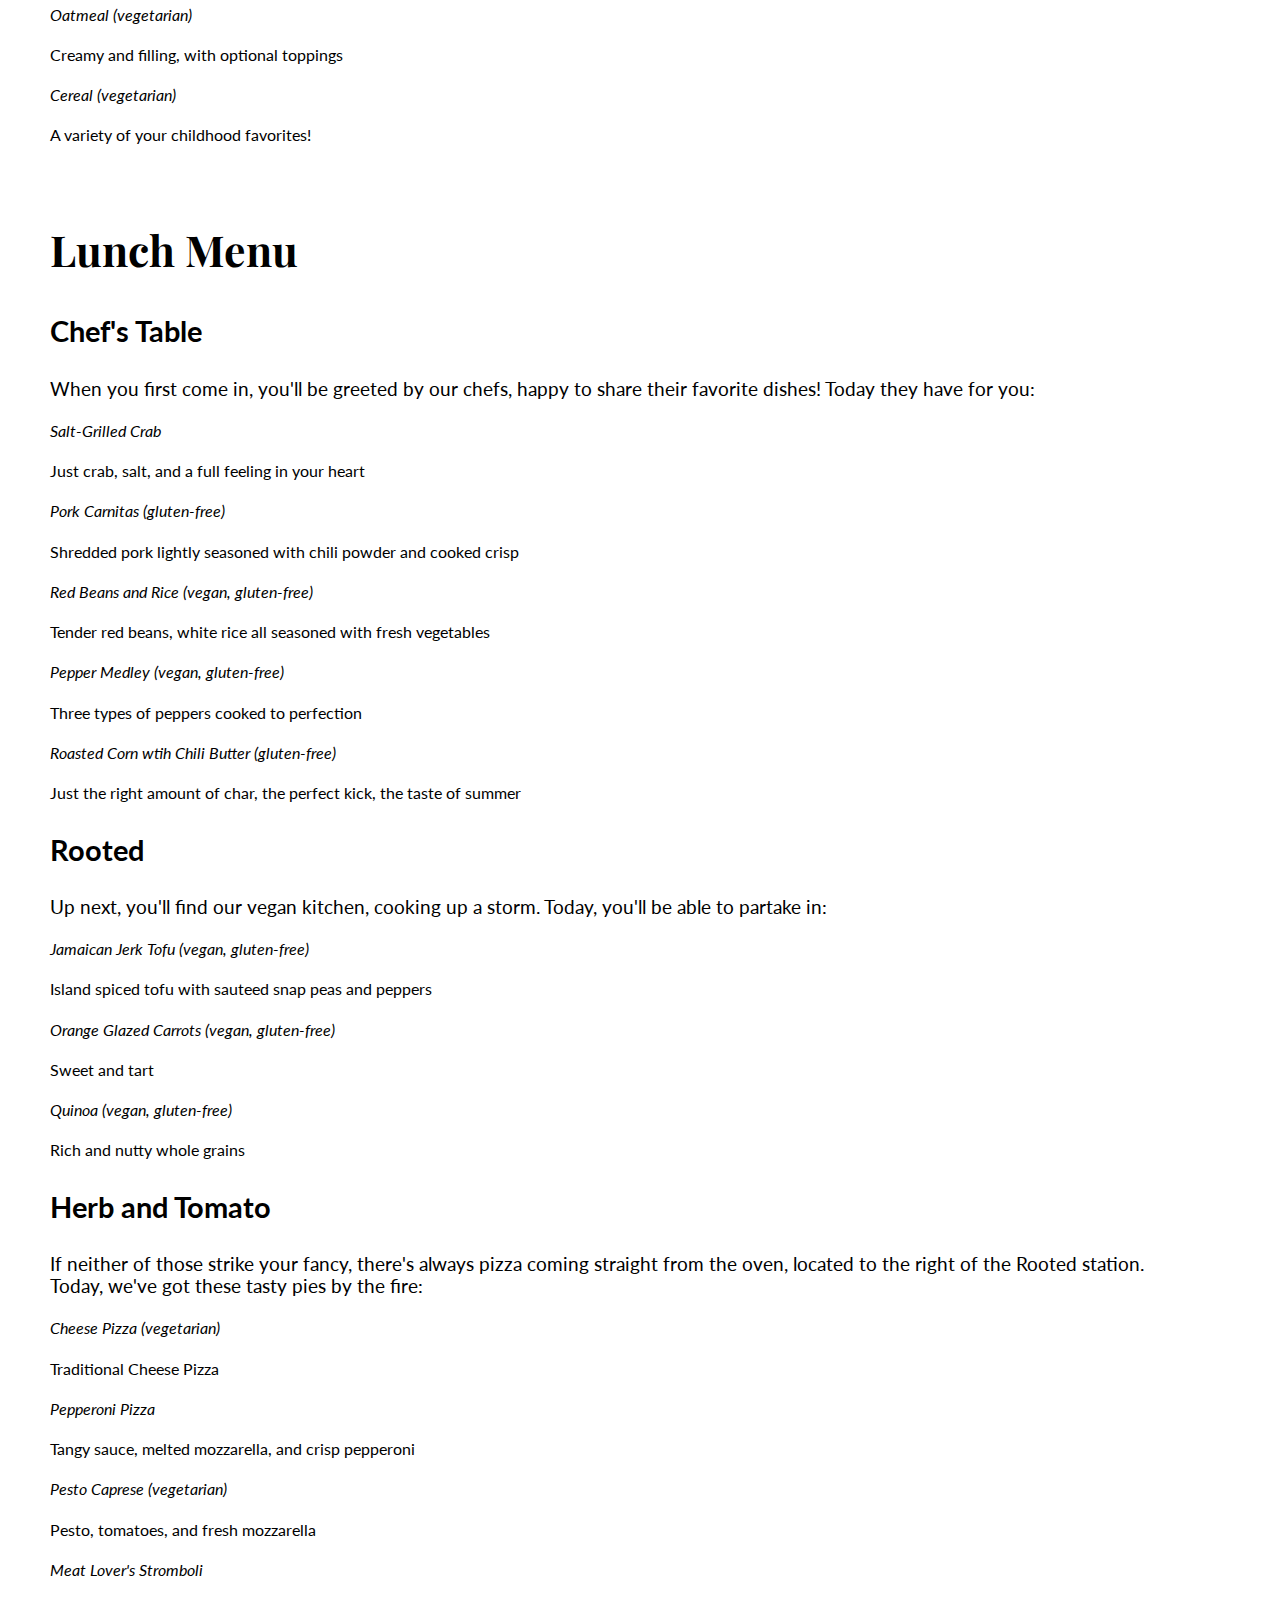
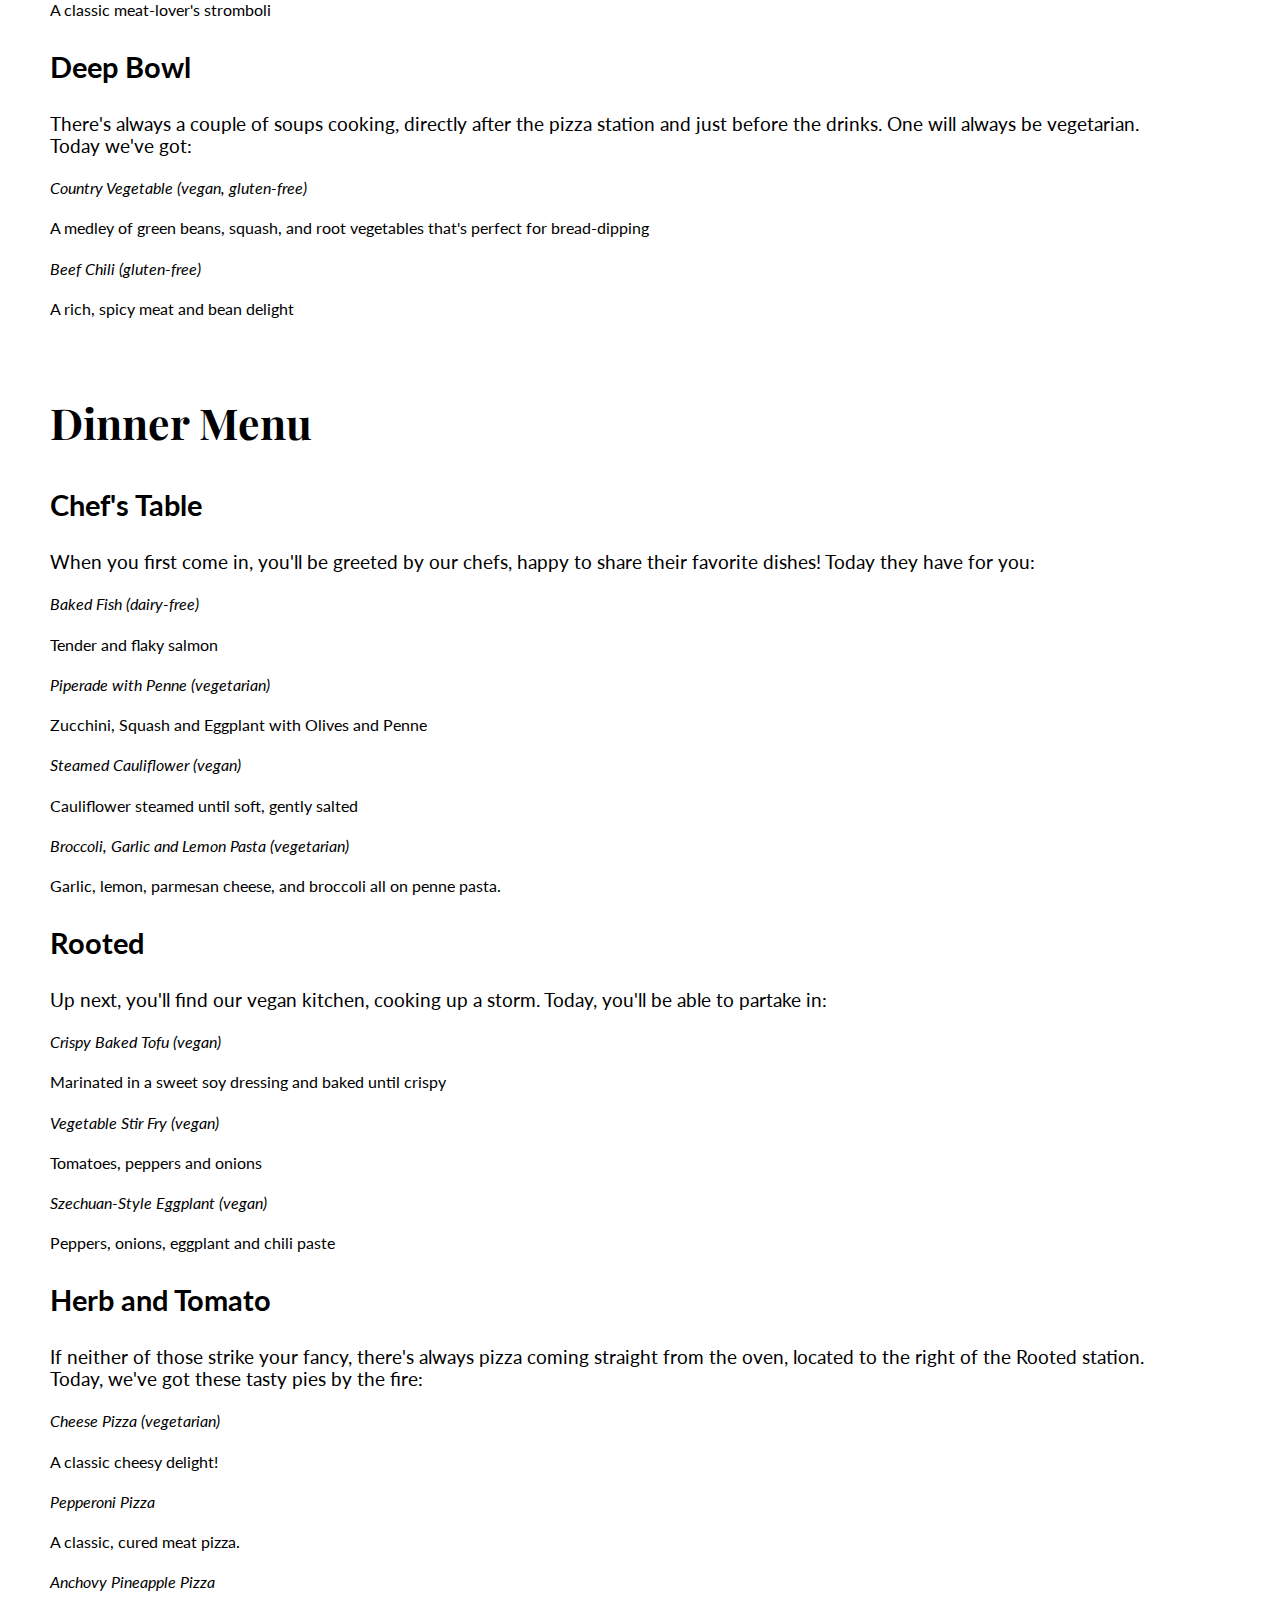
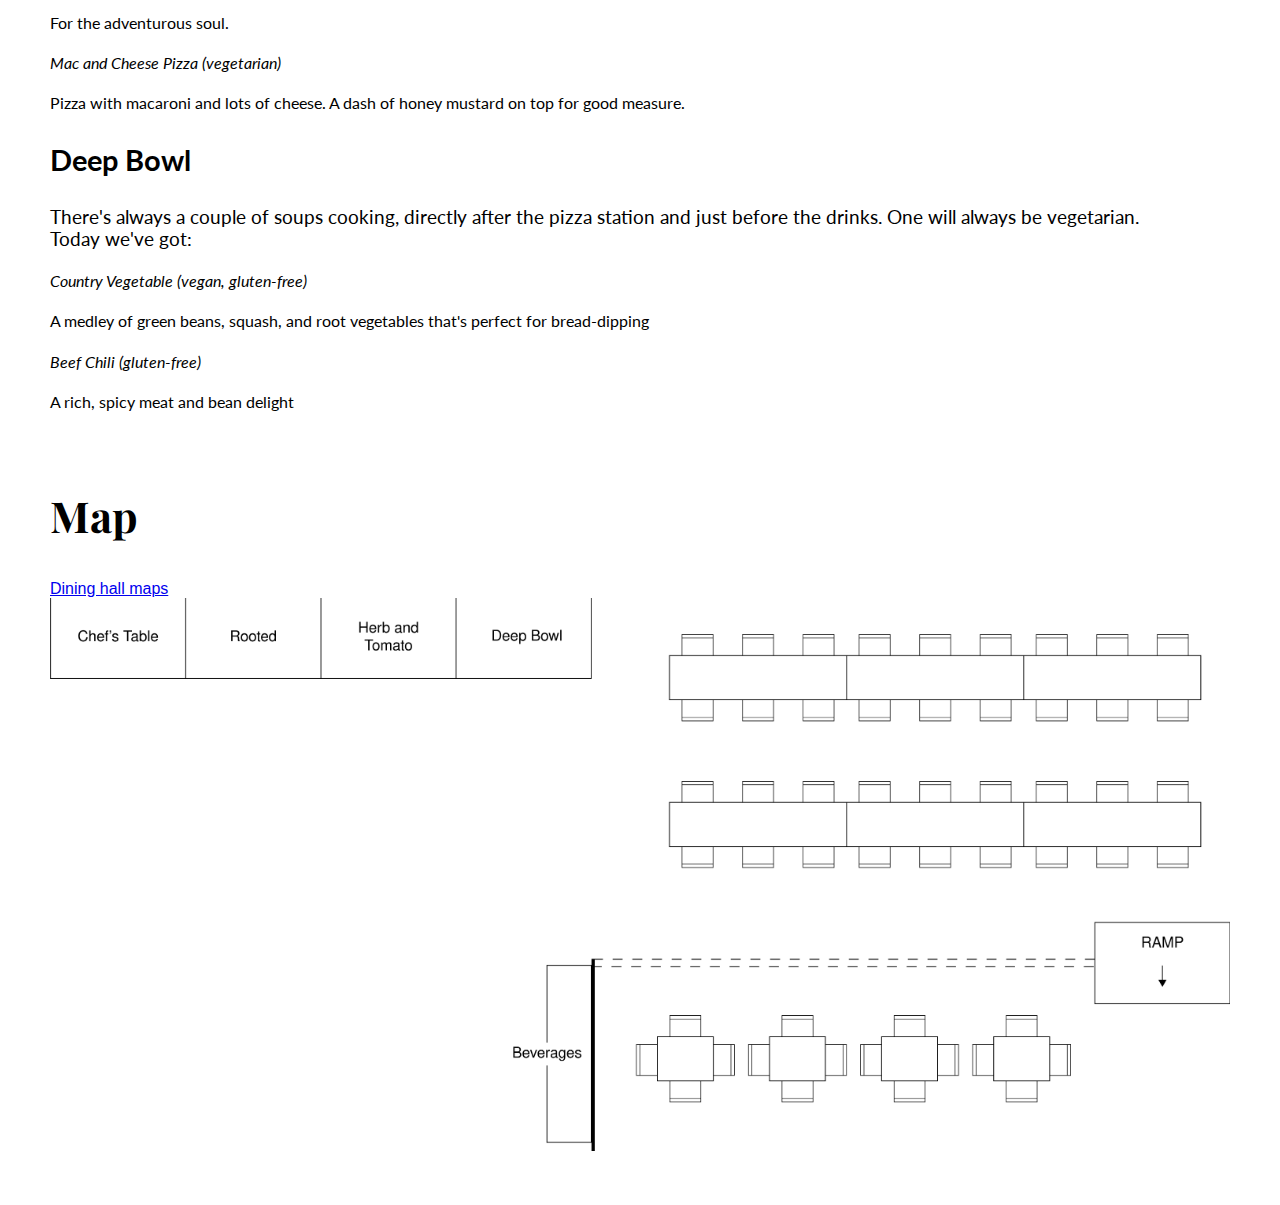
==== commit 97d0e38c: "rehauled styling with bootstrap" ====
--- a/docs/index.html
+++ b/docs/index.html
@@ -1,100 +1,382 @@
-<!DOCTYPE html PUBLIC "-//W3C//DTD XHTML 1.0 Transitional//EN" "http://www.w3.org/TR/xhtml1/DTD/xhtml1-transitional.dtd">
-<html xmlns="http://www.w3.org/1999/xhtml" lang="en">
-<head lang="en">
-<link href="default.css" type="text/css" rel="stylesheet" />
-<meta content="text/html; charset=iso-8859-1" http-equiv="Content-Type" />
-<title>Kate's Cafe Menu</title>
-<div class="imgCenter"> <img src="img/kate_cafe.png" alt="Kate's Cafe logo" />
-</div>
-</head>
+<!DOCTYPE html>
+<html lang="en">
+  <head>
+    <!-- Required meta tags -->
+    <meta charset="utf-8">
+    <meta name="viewport" content="width=device-width, initial-scale=1, shrink-to-fit=no">
+
+    <!-- Bootstrap CSS -->
+    <link rel="stylesheet" href="https://stackpath.bootstrapcdn.com/bootstrap/4.1.0/css/bootstrap.min.css" integrity="sha384-9gVQ4dYFwwWSjIDZnLEWnxCjeSWFphJiwGPXr1jddIhOegiu1FwO5qRGvFXOdJZ4" crossorigin="anonymous">
+
+    <!-- Custom CSS -->
+    <link rel="stylesheet" type="text/css" href="default.css">
+
+    <!-- Google Fonts -->
+    <link href="https://fonts.googleapis.com/css?family=Lato:400,400i,700,700i,900,900i|Playfair+Display:400,400i,700,700i,900,900i" rel="stylesheet"> 
+
+    <title>Kate's Cafe</title>
+  </head>
+
 <body>
-<div id="container">
-  <div id="decorative">&nbsp;&nbsp;<br />
+  <div class="container-fluid">
+    <div class="row">
+      <h1>Kate's Cafe</h1>
+    </div>
+    <div class="row">
+      <blockquote class="blockquote">
+        <p class="mb-0">"First we eat, then we do everything else."</p>
+        <footer class="blockquote-footer">M.F.K. Fisher</footer>
+      </blockquote>
+    </div>
+
+    <div class="row">
+      <div class="col-sm-4">
+        <div class="row">
+          <h2>Breakfast Menu</h2>
+        </div>
+
+        <div class="row station-name">
+          <h3>Chef's Table</h3>
+        </div>
+        <div class="row station-subheading">
+          <p>When you first come in, you'll be greeted by our chefs, happy to share their favorite dishes! Today they have for you:</p>
+        </div>
+        <div class="row dish">
+          <h4>Made-to-Order Omelet</h4>
+        </div>
+        <div class="row dish-desc">
+          <p>Choose your cheese and whatever filling you want</p>
+        </div>
+        <div class="row dish">
+          <h4>Bacon</h4>
+        </div>
+        <div class="row dish-desc">
+          <p>Crispy and fragrant</p>
+        </div>
+        <div class="row dish">
+          <h4>Hash Browns (vegetarian, dairy-free)</h4>
+        </div>
+        <div class="row dish-desc">
+          <p>Freshly fried potatoes and onions</p>
+        </div>
+        <div class="row dish">
+          <h4>Pancakes (vegetarian)</h4>
+        </div>
+        <div class="row dish-desc">
+          <p>Straight off the griddle</p>
+        </div>
+
+        <div class="row station-name">
+          <h3>Rooted</h3>
+        </div>
+        <div class="row station-subheading">
+          <p>Up next, you'll find our vegan kitchen, cooking up a storm. Today, you'll be able to partake in:</p>
+        </div>
+        <div class="row dish">
+          <h4>Sweet Potatoes and Apples (vegan, gluten-free)</h4>
+        </div>
+        <div class="row dish-desc">
+          <p>Sliced sweet potatoes and tender apples</p>
+        </div>
+        <div class="row dish">
+          <h4>Tofu Scramble (vegan, gluten-free)</h4>
+        </div>
+        <div class="row dish-desc">
+          <p>Onions, peppers, and a touch of cumin terror</p>
+        </div>
+        <div class="row dish">
+          <h4>Broccolini (vegan, gluten-free)</h4>
+        </div>
+        <div class="row dish-desc">
+          <p>Sauteed until tender and flavored with garlic</p>
+        </div>
+
+        <div class="row station-name">
+          <h3>Herb and Tomato</h3>
+        </div>
+        <div class="row station-subheading">
+          <p>If neither of those strike your fancy, there's always pizza coming straight from the oven, located to the right of the Rooted station. Today, we've got these tasty pies by the fire:</p>
+        </div>
+        <div class="row dish">
+          <h4>This station does not serve breakfast.</h4>
+        </div>
+
+        <div class="row station-name">
+          <h3>Deep Bowl</h3>
+        </div>
+        <div class="row station-subheading">
+          <p>There's always a couple of soups cooking, directly after the pizza station and just before the drinks. One will always be vegetarian. Today we've got:</p>
+        </div>
+        <div class="row dish">
+          <h4>Oatmeal (vegetarian)</h4>
+        </div>
+        <div class="row dish-desc">
+          <p>Creamy and filling, with optional toppings</p>
+        </div>
+        <div class="row dish">
+          <h4>Cereal (vegetarian)</h4>
+        </div>
+        <div class="row dish-desc">
+          <p>A variety of your childhood favorites!</p>
+        </div>
+
+      </div>
+
+      <div class="col-sm-4">
+        <div class="row">
+          <h2>Lunch Menu</h2>
+        </div>
+
+        <div class="row station-name">
+          <h3>Chef's Table</h3>
+        </div>
+        <div class="row station-subheading">
+          <p>When you first come in, you'll be greeted by our chefs, happy to share their favorite dishes! Today they have for you:</p>
+        </div>
+        <div class="row dish">
+          <h4>Salt-Grilled Crab</h4>
+        </div>
+        <div class="row dish-desc">
+          <p>Just crab, salt, and a full feeling in your heart</p>
+        </div>
+        <div class="row dish">
+          <h4>Pork Carnitas (gluten-free)</h4>
+        </div>
+        <div class="row dish-desc">
+          <p>Shredded pork lightly seasoned with chili powder and cooked crisp</p>
+        </div>
+        <div class="row dish">
+          <h4>Red Beans and Rice (vegan, gluten-free)</h4>
+        </div>
+        <div class="row dish-desc">
+          <p>Tender red beans, white rice all seasoned with fresh vegetables</p>
+        </div>
+        <div class="row dish">
+          <h4>Pepper Medley (vegan, gluten-free)</h4>
+        </div>
+        <div class="row dish-desc">
+          <p>Three types of peppers cooked to perfection</p>
+        </div>
+        <div class="row dish">
+          <h4>Roasted Corn wtih Chili Butter (gluten-free)</h4>
+        </div>
+        <div class="row dish-desc">
+          <p>Just the right amount of char, the perfect kick, the taste of summer</p>
+        </div>
+
+        <div class="row station-name">
+          <h3>Rooted</h3>
+        </div>
+        <div class="row station-subheading">
+          <p>Up next, you'll find our vegan kitchen, cooking up a storm. Today, you'll be able to partake in:</p>
+        </div>
+        <div class="row dish">
+          <h4>Jamaican Jerk Tofu (vegan, gluten-free)</h4>
+        </div>
+        <div class="row dish-desc">
+          <p>Island spiced tofu with sauteed snap peas and peppers</p>
+        </div>
+        <div class="row dish">
+          <h4>Orange Glazed Carrots (vegan, gluten-free)</h4>
+        </div>
+        <div class="row dish-desc">
+          <p>Sweet and tart</p>
+        </div>
+        <div class="row dish">
+          <h4>Quinoa (vegan, gluten-free)</h4>
+        </div>
+        <div class="row dish-desc">
+          <p>Rich and nutty whole grains</p>
+        </div>
+
+        <div class="row station-name">
+          <h3>Herb and Tomato</h3>
+        </div>
+        <div class="row station-subheading">
+          <p>If neither of those strike your fancy, there's always pizza coming straight from the oven, located to the right of the Rooted station. Today, we've got these tasty pies by the fire:</p>
+        </div>
+        <div class="row dish">
+          <h4>Cheese Pizza (vegetarian)</h4>
+        </div>
+        <div class="row dish-desc">
+          <p>Traditional Cheese Pizza</p>
+        </div>
+        <div class="row dish">
+          <h4>Pepperoni Pizza</h4>
+        </div>
+        <div class="row dish-desc">
+          <p>Tangy sauce, melted mozzarella, and crisp pepperoni</p>
+        </div>
+        <div class="row dish">
+          <h4>Pesto Caprese (vegetarian)</h4>
+        </div>
+        <div class="row dish-desc">
+          <p>Pesto, tomatoes, and fresh mozzarella</p>
+        </div>
+        <div class="row dish">
+          <h4>Meat Lover's Stromboli</h4>
+        </div>
+        <div class="row dish-desc">
+          <p>A classic meat-lover's stromboli</p>
+        </div>
+
+        <div class="row station-name">
+          <h3>Deep Bowl</h3>
+        </div>
+        <div class="row station-subheading">
+          <p>There's always a couple of soups cooking, directly after the pizza station and just before the drinks. One will always be vegetarian. Today we've got:</p>
+        </div>
+        <div class="row dish">
+          <h4>Country Vegetable (vegan, gluten-free)</h4>
+        </div>
+        <div class="row dish-desc">
+          <p>A medley of green beans, squash, and root vegetables that's perfect for bread-dipping</p>
+        </div>
+        <div class="row dish">
+          <h4>Beef Chili (gluten-free)</h4>
+        </div>
+        <div class="row dish-desc">
+          <p>A rich, spicy meat and bean delight</p>
+        </div>
+
+      </div>
+
+      <div class="col-sm-4">
+        <div class="row">
+          <h2>Dinner Menu</h2>
+        </div>
+
+        <div class="row station-name">
+          <h3>Chef's Table</h3>
+        </div>
+        <div class="row station-subheading">
+          <p>When you first come in, you'll be greeted by our chefs, happy to share their favorite dishes! Today they have for you:</p>
+        </div>
+        <div class="row dish">
+          <h4>Baked Fish (dairy-free)</h4>
+        </div>
+        <div class="row dish-desc">
+          <p>Tender and flaky salmon</p>
+        </div>
+        <div class="row dish">
+          <h4>Piperade with Penne (vegetarian)</h4>
+        </div>
+        <div class="row dish-desc">
+          <p>Zucchini, Squash and Eggplant with Olives and Penne</p>
+        </div>
+        <div class="row dish">
+          <h4>Steamed Cauliflower (vegan)</h4>
+        </div>
+        <div class="row dish-desc">
+          <p>Cauliflower steamed until soft, gently salted</p>
+        </div>
+        <div class="row dish">
+          <h4>Broccoli, Garlic and Lemon Pasta (vegetarian)</h4>
+        </div>
+        <div class="row dish-desc">
+          <p>Garlic, lemon, parmesan cheese, and broccoli all on penne pasta.</p>
+        </div>
+
+        <div class="row station-name">
+          <h3>Rooted</h3>
+        </div>
+        <div class="row station-subheading">
+          <p>Up next, you'll find our vegan kitchen, cooking up a storm. Today, you'll be able to partake in:</p>
+        </div>
+        <div class="row dish">
+          <h4>Crispy Baked Tofu (vegan)</h4>
+        </div>
+        <div class="row dish-desc">
+          <p>Marinated in a sweet soy dressing and baked until crispy</p>
+        </div>
+        <div class="row dish">
+          <h4>Vegetable Stir Fry (vegan)</h4>
+        </div>
+        <div class="row dish-desc">
+          <p>Tomatoes, peppers and onions</p>
+        </div>
+        <div class="row dish">
+          <h4>Szechuan-Style Eggplant (vegan)</h4>
+        </div>
+        <div class="row dish-desc">
+          <p>Peppers, onions, eggplant and chili paste</p>
+        </div>
+
+        <div class="row station-name">
+          <h3>Herb and Tomato</h3>
+        </div>
+        <div class="row station-subheading">
+          <p>If neither of those strike your fancy, there's always pizza coming straight from the oven, located to the right of the Rooted station. Today, we've got these tasty pies by the fire:</p>
+        </div>
+        <div class="row dish">
+          <h4>Cheese Pizza (vegetarian)</h4>
+        </div>
+        <div class="row dish-desc">
+          <p>A classic cheesy delight!</p>
+        </div>
+        <div class="row dish">
+          <h4>Pepperoni Pizza</h4>
+        </div>
+        <div class="row dish-desc">
+          <p>A classic, cured meat pizza.</p>
+        </div>
+        <div class="row dish">
+          <h4>Anchovy Pineapple Pizza</h4>
+        </div>
+        <div class="row dish-desc">
+          <p>For the adventurous soul.</p>
+        </div>
+        <div class="row dish">
+          <h4>Mac and Cheese Pizza (vegetarian)</h4>
+        </div>
+        <div class="row dish-desc">
+          <p>Pizza with macaroni and lots of cheese. A dash of honey mustard on top for good measure.
+</p>
+        </div>
+
+        <div class="row station-name">
+          <h3>Deep Bowl</h3>
+        </div>
+        <div class="row station-subheading">
+          <p>There's always a couple of soups cooking, directly after the pizza station and just before the drinks. One will always be vegetarian. Today we've got:</p>
+        </div>
+        <div class="row dish">
+          <h4>Country Vegetable (vegan, gluten-free)</h4>
+        </div>
+        <div class="row dish-desc">
+          <p>A medley of green beans, squash, and root vegetables that's perfect for bread-dipping</p>
+        </div>
+        <div class="row dish">
+          <h4>Beef Chili (gluten-free)</h4>
+        </div>
+        <div class="row dish-desc">
+          <p>A rich, spicy meat and bean delight</p>
+        </div>
+
+      </div>
+
+    </div>
   </div>
-  <div id="header">
-    <h1>Kate's Cafe</h1>
+
+
+  <div class="container-fluid">
+    <div class="row">
+      <h2>Map</h2>
+    </div>
+    <div class="row align-items-centered">
+      <a href="maps.html" title="Go to maps of service area and dining area - opens in a new window" target="_blank">Dining hall maps</a>
+    </div>
+    <div class="row justify-content-md-center">
+      <div class="col-sm-6 floor-plan-image">
+        <img src="img/Floor_Plan.png" class="img-responsive" alt="Cartoon map of food service area. Entering from the left of the picture, with the stations on your left, the first station is Chef's Table. Past that is the Rooted station, followed by Herb and Tomato, and finally Deep Bowl. Past this leads to the seating area, right along one of the long tables. There are two long tables running in parallel. Beneath that is a mezzanine with four square tables, accessed by a ramp to the far right."/>
+      </div>
+    </div>
   </div>
-  <div id="body">
-    <blockquote>&#8220;First we eat, then we do everything else.&#8221; -M.F.K. Fisher</blockquote>
-    <h2>Lunch Menu</h2>
-    <h3>Chef's Table</h3>
-    <p>When you first come in, you'll be greeted by our chefs, happy to share their favorite dishes!</p>
-    <p>Today, they have for you:</p>
-    <h4>Salt-Grilled Crab</h4>
-    <p>Just crab, salt, and a full feeling in your heart</p>
-    <h4>Pork Carnitas (gluten-free)</h4>
-    <p>Shredded pork lightly seasoned with chili powder and cooked crisp</p>
-    <h4>Red Beans and Rice (vegan, gluten-free)</h4>
-    <p>Tender red beans, white rice all seasoned with fresh vegetables</p>
-    <h4>Pepper Medley (vegan, gluten-free)</h4>
-    <p>Three types of peppers cooked to perfection</p>
-    <h4>Roasted Corn wtih Chili Butter (gluten-free)</h4>
-    <p>Just the right amount of char, the perfect kick, the taste of summer</p>
-    <!-- dl>
-      <dt><b>Pork Carnitas</b> (gluten-free) </dt>
-      <dd>Shredded pork lightly seasoned with chili powder and cooked crispy</dd>
-      <dt><b>Red Beans and Rice</b> (vegan, gluten-free)</dt>
-      <dd>Tender red beans, white rice all seasoned with fresh vegetables</dd>
-      <dt><b>Pepper Medley</b> (vegan, gluten-free)</dt>
-      <dd>Three types of peppers cooked to perfection</dd>
-      <dt><b>Roasted Corn wtih Chili Butter</b> (gluten-free)</dt>
-      <dd>Just the right amount of char, the perfect kick, the taste of summer</dd>
-    </dl> -->
-    <h3>Rooted</h3>
-    <p>Up next, you'll find our vegan kitchen, cooking up a storm.</p>
-    <p>Today, you'll be able to partake in:</p>
-    <h4>Jamaican Jerk Tofu (vegan, gluten-free)</h4>
-    <p>Island spiced tofu with sauteed snap peas and peppers</p>
-    <h4>Orange Glazed Carrots (vegan, gluten-free)</h4>
-    <p>Sweet and tart</p>
-    <h4>Quinoa (vegan, gluten-free)</h4>
-    <p>Rich and nutty whole grains</p>
-    <!-- <dl>
-      <dt><b>Jamaican Jerk Tofu</b> (vegan, gluten-free)</dt>
-      <dd>Island spiced tofu with sauteed snap peas and peppers</dd>
-      <dt><b>Orange Glazed Carrots</b> (vegan, gluten-free)</dt>
-      <dd>Sweet and tart</dd>
-      <dt><b>Quinoa</b> (vegan, gluten-free)</dt>
-      <dd>Rich and nutty whole grains</dd>
-    </dl> -->
-    <h3>Herb and Tomato</h3>
-    <p>If neither of those strike your fancy, there's always pizza coming straight from the oven, located to the right of the Rooted station.</p>
-    <p>Today, we've got these tasty pies by the fire:</p>
-    <h4>Cheese Pizza (vegetarian)</h4>
-    <p>Traditional Cheese Pizza</p>
-    <h4>Pepperoni Pizza</h4>
-    <p>Tangy sauce, melted mozzarella, and crisp pepperoni</p>
-    <h4>Pesto Caprese (vegetarian)</h4>
-    <p>Pesto, tomatoes, and fresh mozzarella</p>
-    <h4>Meat Lover's Stromboli</h4>
-    <p>A classic meat-lover's stromboli</p>
-    <!-- <dl>
-      <dt><b>Cheese Pizza</b> (vegetarian)</dt>
-      <dd>Traditional Cheese Pizza</dd>
-      <dt><b>Pepperoni Pizza</b></dt>
-      <dd>Tangy sauce, melted mozzarella, and crisp pepperoni</dd>
-      <dt><b>Pesto Caprese</b> (vegetarian)</dt>
-      <dd>Pesto, tomatoes, and fresh mozzarella</dd>
-      <dt><b>Meat Lover's Stromboli</b></dt>
-      <dd>A classic meat-lover's stromboli</dd>
-    </dl> -->
-    <h3>Deep Bowl</h3>
-    <p>There's always a couple of soups cooking, directly after the pizza station and just before the drinks. One will always be vegetarian.</p>
-    <p>Today we've got:</p>
-    <h4>Country Vegetable (vegan, gluten-free)</h4>
-    <p>A medley of green beans, squash, and root vegetables that's perfect for bread-dipping</p>
-    <h4>Beef Chili (gluten-free)</h4>
-    <p>A rich, spicy meat and bean delight</p>
-    <!-- <dl>
-      <dt><b>Country Vegetable</b> (vegan, gluten-free)</dt>
-      <dd>A medley of green beans, squash, and root vegetables that's perfect for bread-dipping</dd>
-      <dt><b>Beef Chili</b> (gluten-free)</dt>
-      <dd>A rich, spicy meat and bean delight</dd>
-    </dl> -->
-    <h2>Map</h2>
-    <a href="maps.html" title="Go to maps of service area and dining area - opens in a new window" target="_blank">Dining hall maps</a>
-    <div class="img"> <img src="img/Floor_Plan.png" alt="Cartoon map of food service area. Entering from the left of the picture, with the stations on your left, the first station is Chef's Table. Past that is the Rooted station, followed by Herb and Tomato, and finally Deep Bowl. Past this leads to the seating area, right along one of the long tables. There are two long tables running in parallel. Beneath that is a mezzanine with four square tables, accessed by a ramp to the far right." width = 1500/></div>
-  </div>
-</div>
-</body>
-</html>+
+    <!-- Optional Javascript -->
+    <!-- jQuery first, then Popper.js, then Bootstrap JS -->
+    <script src="https://code.jquery.com/jquery-3.3.1.slim.min.js" integrity="sha384-q8i/X+965DzO0rT7abK41JStQIAqVgRVzpbzo5smXKp4YfRvH+8abtTE1Pi6jizo" crossorigin="anonymous"></script>
+    <script src="https://cdnjs.cloudflare.com/ajax/libs/popper.js/1.14.0/umd/popper.min.js" integrity="sha384-cs/chFZiN24E4KMATLdqdvsezGxaGsi4hLGOzlXwp5UZB1LY//20VyM2taTB4QvJ" crossorigin="anonymous"></script>
+    <script src="https://stackpath.bootstrapcdn.com/bootstrap/4.1.0/js/bootstrap.min.js" integrity="sha384-uefMccjFJAIv6A+rW+L4AHf99KvxDjWSu1z9VI8SKNVmz4sk7buKt/6v9KI65qnm" crossorigin="anonymous"></script>
+  </body>
+</html>
--- a/docs/default.css
+++ b/docs/default.css
@@ -1,346 +1,62 @@
-/*Desire2Learn Inc.*/
-/*Classic Contemporary Template*/
-/*November 2010*/
-
-/* Layout elements */
-
-html { 
-	background-color: #888; 
-	background-image: url("img/bg.png");
-	padding: 27px;
-}
-	  
-#container {
-	border: 1px solid #DFDFDF;
-	margin-bottom: 0;
-	padding: 13px 32px;
+body, h1, h2, h3, h4, h5, h6, p, .h1, .h2, .h3, .h4, .h5, .h6, .p {
+  font-family: Helvetica, Arial, sans-serif;
 }
 
-#header{
-	margin: 0;
-	padding: 0;
+.container-fluid {
+  padding-top: 25px;
 }
 
-#body{
-	margin: 0;
-	padding: 0;
-}
-
-.img{
-	margin: 6px 0 16px 0;
-	padding: 0;
-}
-
-.resize{
-	margin: 6px 0 16px 0;
-	padding: 0;
-	max-width:50%;
-	max-height: 50%;
-}
-
-.imgRight{
-	width:70%;
-	display: inline;
-	float: right;
-}
-
-.imgLeft{
-	margin: 6px 0 16px 0;
-	padding: 0;
-	float: left;
-	padding-right: 27px;
-}
-
-.imgCenter{
-	margin: 50px 50px 50px 50px;
-	padding: 0;
-	float: center;
-}
-
-#footer{
-	clear: both; 
-	margin: 0;
-	padding: 0;
-	padding-top: 20px;
-	text-align: center;
-}
-
-#footnotes{
-	border-top: dashed 1px #444;
-	border-bottom: dashed 1px #444;
-	clear: both; 
-	margin: 0;
-	padding: 0;
-	font-size: 0.92em;
-}
-
-.footnote{
-	margin-left: 0;
-	padding: 0 0 1px 19px;
-	font-size: 0.92em;
-}
-
-/* Text elements */
-
 body {
-	background-color: #FFF; 
-	font-family: Trebuchet MS, Verdana, sans-serif;
-	font-size: 0.8em;
-	margin:0 auto; 
-	padding:0; 
-	text-align:left;
+  margin: 50px;
 }
 
 h1 {
-	margin-top: 0;
-	margin-bottom: 16px;
-	text-align: left;
-	text-indent: 0;
-	word-spacing: 0.125em;
-	font-family: Georgia, serif;
-	font-style: normal;
-	font-weight: normal;
-	font-size: 2.53em;
-	color: #3f3f3f;
-	letter-spacing: 0;
-	text-decoration: none;
+  margin-bottom: 0px;
+  padding-top: 0px;
+  font-family: 'Playfair Display', serif;
+  font-weight: 900;
+  font-size: 54pt;
 }
-	
+
+.blockquote {
+  font-size: 18pt;
+}
+
 h2 {
-	margin-top: 32px;
-	margin-bottom: 16px;
-	text-align: left;
-	text-indent: 0;
-	word-spacing: 0.125em;
-	font-family: Georgia, serif;
-	font-style: normal;
-	font-weight: normal;
-	font-size: 1.85em;
-	color: #3f3f3f;
-	letter-spacing: 0;
-	text-decoration: none;
-	border-bottom: dotted 1px;
-	clear: both;
+  font-family: 'Playfair Display', serif;
+  font-weight: 700;
+  font-size: 32pt;
 }
-	   
+
 h3 {
-	margin-top: 32px;
-	margin-bottom: 8px;
-	text-align: left;
-	word-spacing: 0.125em;
-	font-family: Georgia, serif;
-	font-style: normal;
-	font-weight: normal;
-	font-size: 1.25em;
-	color: #3f3f3f;
-	letter-spacing: 0;
-	text-decoration: none;
-	text-transform: uppercase;
-	clear: both;
+  font-family: 'Lato', sans-serif;
+  font-weight: 700;
+  font-size: 22pt;
+}
+
+.station-subheading {
+  font-size: 14pt;
 }
 
 h4 {
-	text-indent: 0; 
-	margin-top: 8px; 
-	margin-bottom: 16px;  
-	line-height: 22px;
-	font-style: normal; 
-	font-weight: normal; 
-	text-decoration: none;
-	margin: 0 0 0 0;
-	padding: 0 0 0 0;
-	font-weight: bold;
+  font-family: 'Lato', sans-serif;
+  font-weight: 400;
+  font-style: italic;
 }
 
-code{
-	font-size: 9pt;
+p, footer {
+  font-family: 'Lato', sans-serif;
+  font-weight: 400;
 }
 
-blockquote {
-	margin: 22px 40px;
-	upadding: 3px;
-	color: #000;
-	font-style: italic;
-	padding: 5px 50px;
-	background: transparent url("img/blockquote.png") no-repeat 0 0;
+.img-responsive {
+  width: 100%;
 }
 
-strong {
-	word-spacing: 0;
-	font-family: Arial, sans-serif;
-	font-weight: bold;
+.col-sm-4 {
+  padding-top: 25px;
+  padding-right: 45px;
+  /*padding-left: 0px;*/
+  /*padding-right: 25px;*/
 }
 
-em {
-	font-style: italic;
-	font-weight: normal;
-	font-family: Georgia, serif;
-}
-
-a:link { 
-	color: #008080;
-	border-bottom: 1px solid #008080;
-	text-decoration: none;
-}
-		
-a:visited { 
-	color: #008080;
-	border-bottom: 1px solid #008080;
-	text-decoration: none; 
-}
-		   
-a:hover { 
-	color:#000; 
-	background-color: #F4F2E4;
-	border-bottom: 1px solid #888;
-	text-decoration: none;
-}
-
-a:active { 
-	color:#000; 
-	background-color: #F4F2E4;
-	border-bottom: 1px solid #888;
-	text-decoration: none;
-}
-
-p {   
-	text-indent: 0; 
-	margin-top: 8px; 
-	margin-bottom: 16px;  
-	line-height: 22px;
-	font-style: normal; 
-	font-weight: normal; 
-	text-decoration: none; 
-}
-
-p.emphasis{
-	background-color: #FFFFCC;
-}
-
-p.caption {
-	margin: 0;
-	padding: 0;
-	font-size: 0.95em;
-	clear: both;
-}
-
-caption{
-	font-size: 0.95em;
-}
-		
-p.note {
-	text-align: left;
-	text-indent: 0;
-	padding: 8px;
-	background-color: #F8F8DC;
-	font-size: 1em;
-	text-decoration: none;
-	line-height: 19px;
-	border-top: 1px dashed #999;
-	border-bottom: 1px dashed #999;
-}
-
-img { 
-	border: none;
-}
-
-/* Lists */
-
-ul {
-	text-align: left;
-	font-size: 1em;
-	list-style-type: circle;
-	list-style-position: outside;
-    padding-bottom: 5px;
-}
-
-ol {
-	text-align: left;
-	font-size: 1em;
-	list-style-position: outside;
-	padding-bottom: 5px;
-}
-	
-li {
-	margin: 6px 0;
-}
-
-dl {
-	text-align: left;
-	font-size: 1em;
-	padding: 1px 0 13px 26px;
-}
-
-dt {
-
-	margin: 0 0 0 0;
-	padding: 0 0 0 0;
-	font-weight: bold;
-}
-
-dd {
-
-	margin: 0 0 10px 0;
-	padding: 0 0 0 0;
-}
-
-/* Spans */
-
-span.new { 
-	font-family: Verdana, Arial, sans-serif;
-	font-size: 0.85em; 
-	color: #A81400; 
-	letter-spacing: 0; 
-	font-style: bold; 
-	font-weight: bold; 
-	text-decoration: none;
-}
-
-span.note { 
-	word-spacing: 0.250em;
-    font-family: Verdana, sans-serif; 
-	font-style: bold;
-	font-weight: bold;
-	font-size: 1em;
-	color: #A81400;
-	letter-spacing: 0;
-	text-decoration: none;
-	text-transform: uppercase;
-}
-
-/* Tables */
-
-table {
-	margin: 6px 0 12px 0;
-	width: 100%;
-	border-collapse: collapse;
-	border-bottom: 2px solid #666;
-}
-
-th {
-	background-color: #B8DCDB;
-	font-weight: bold;
-	vertical-align: top;
-	border: 1px solid #888888;
-	padding: 5px;
-	font-size: 1em;
-	color: #000;
-}
-
-
-td {
-	border-collapse: collapse;
-	padding: 5px;
-	vertical-align: top;
-	border: 1px solid #888888;
-	font-size: 1em;
-	color: #30302F;
-	width: auto;
-}
-
-tr {
-	border-collapse: collapse;
-	padding: 5px;
-	margin: 0;
-	vertical-align: top;
-}
